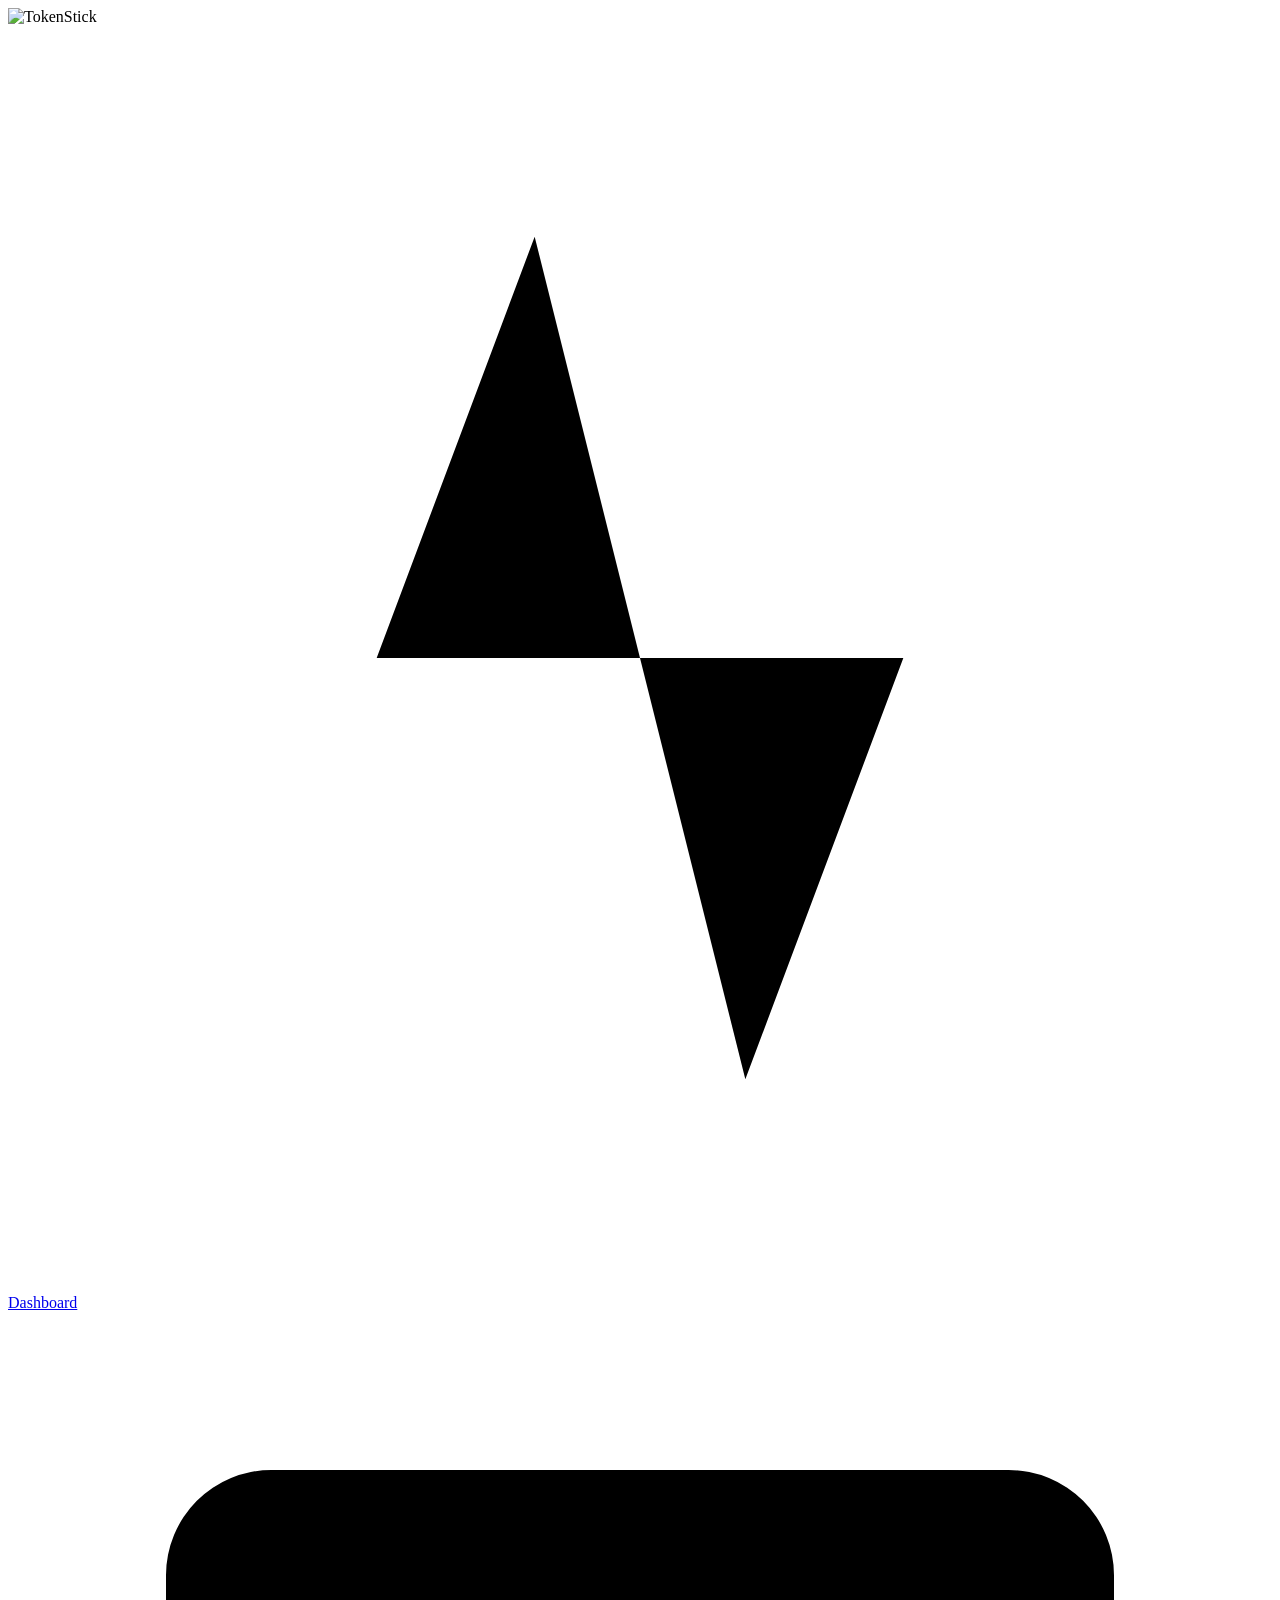
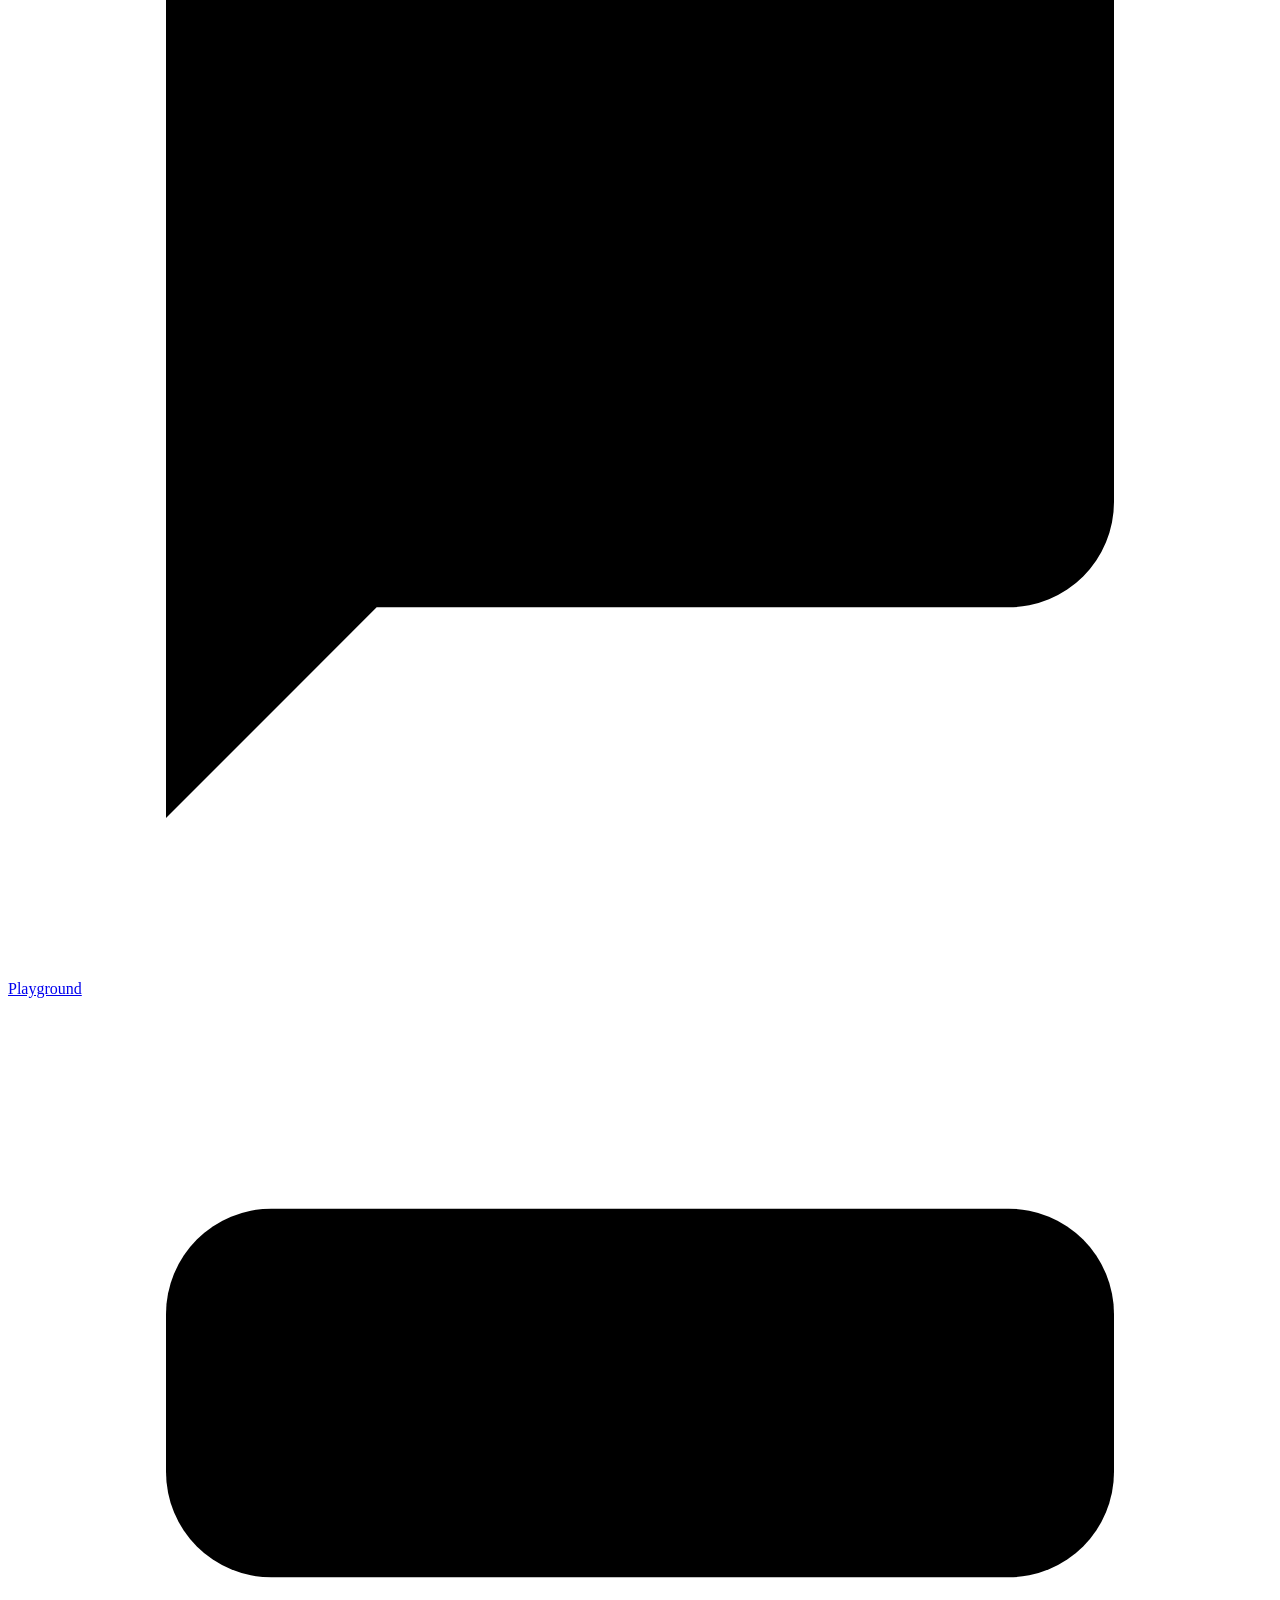
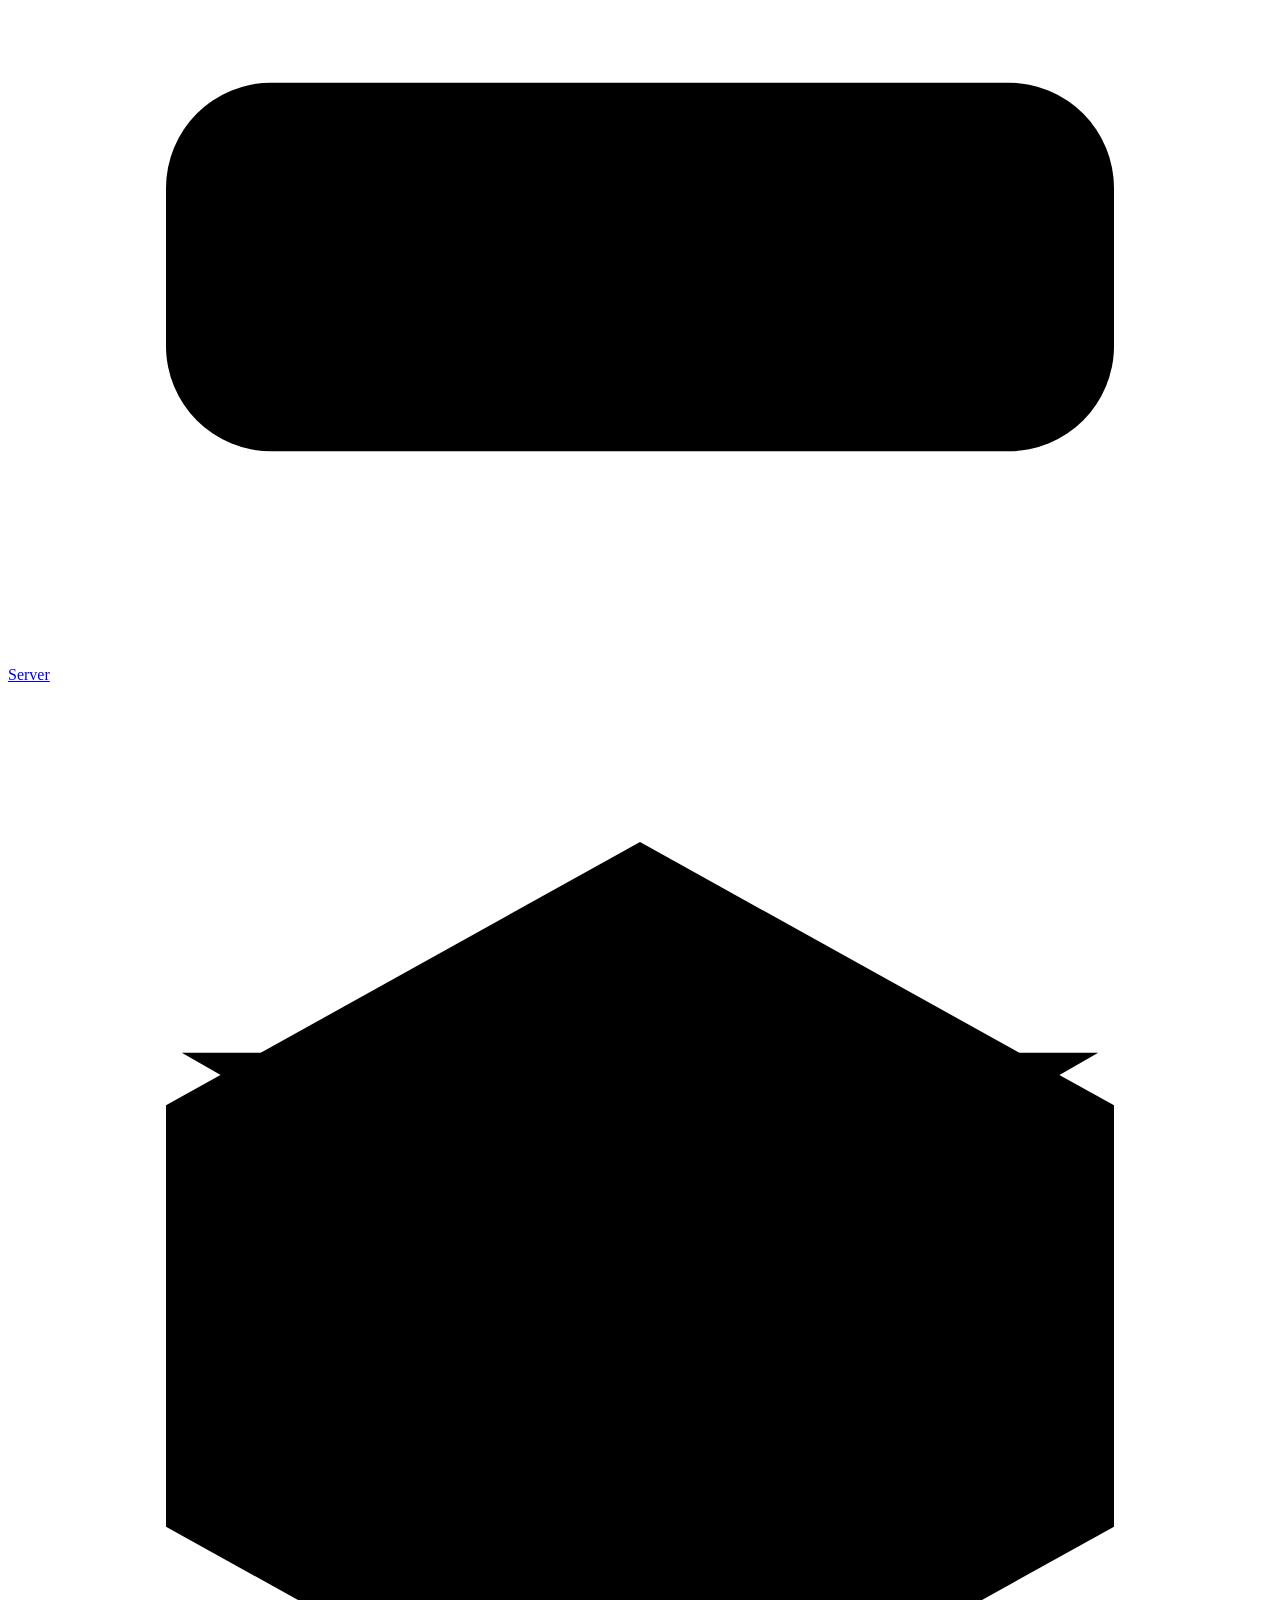
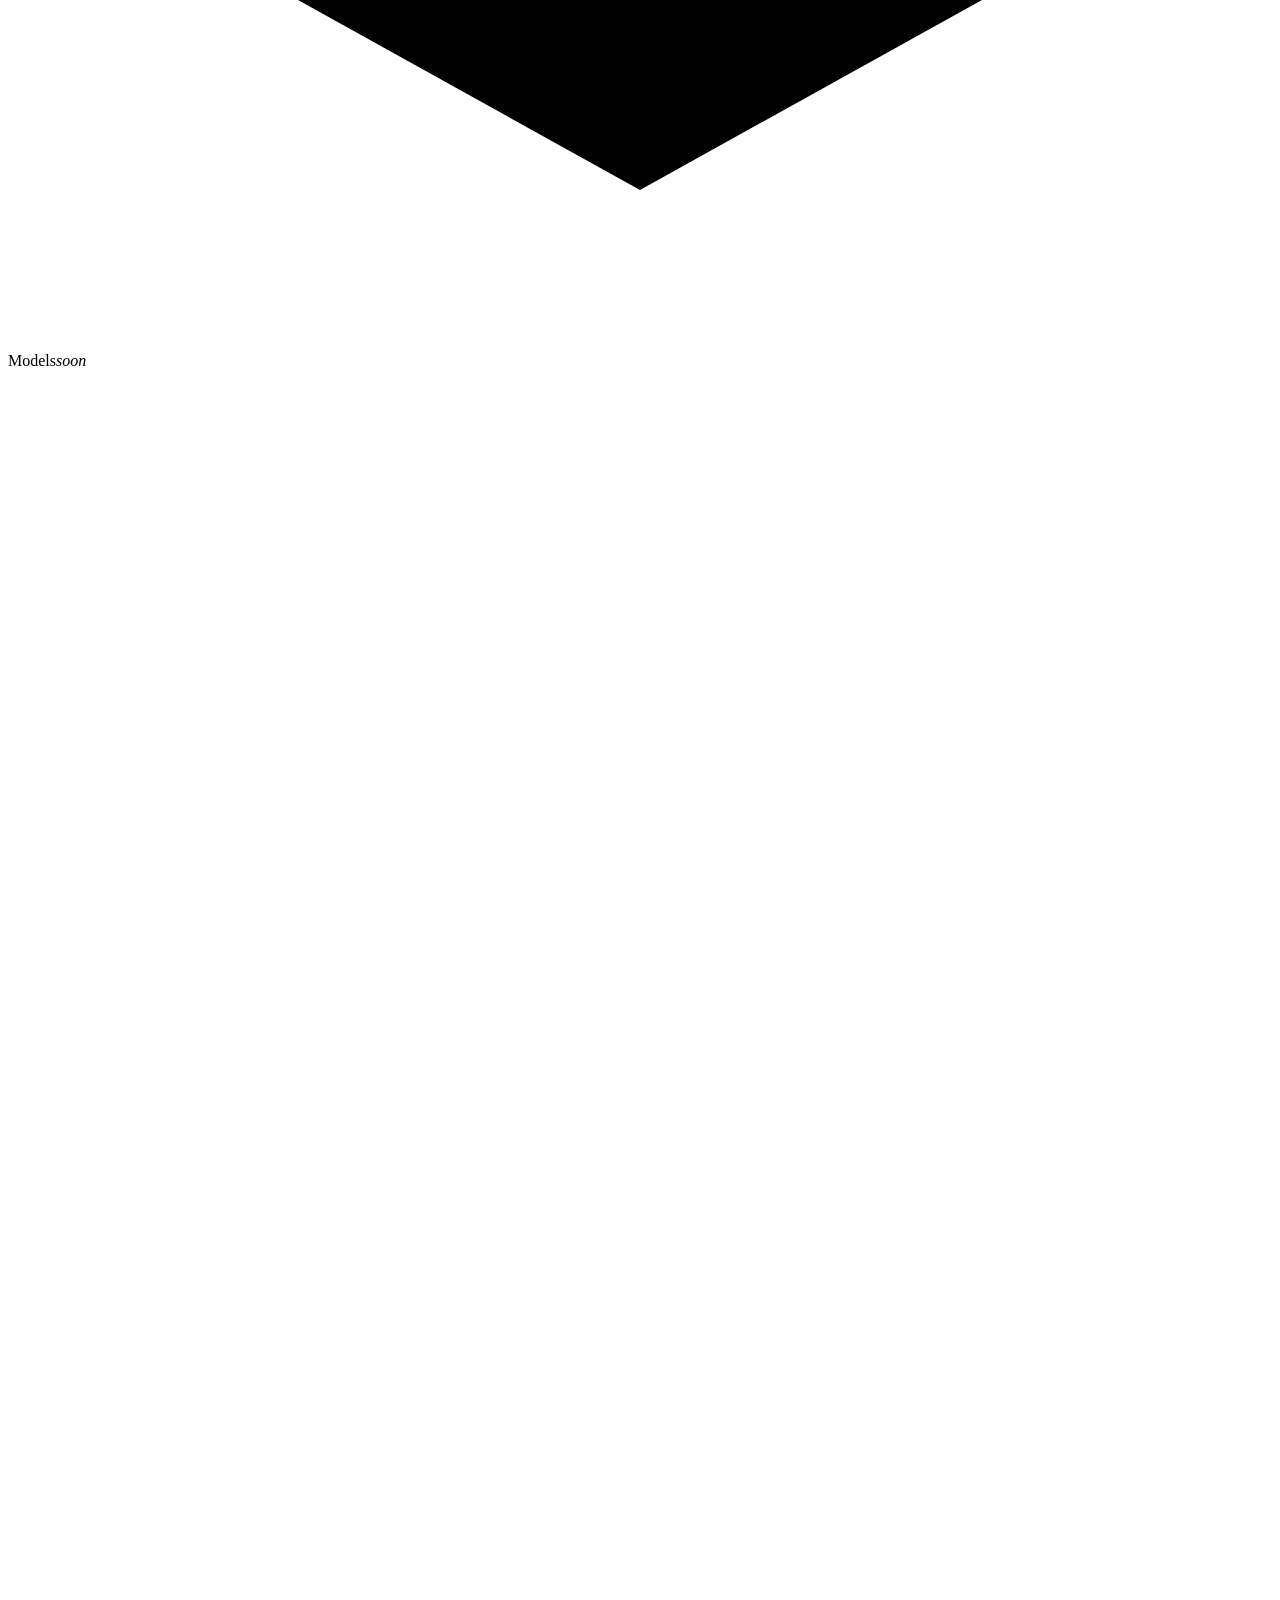
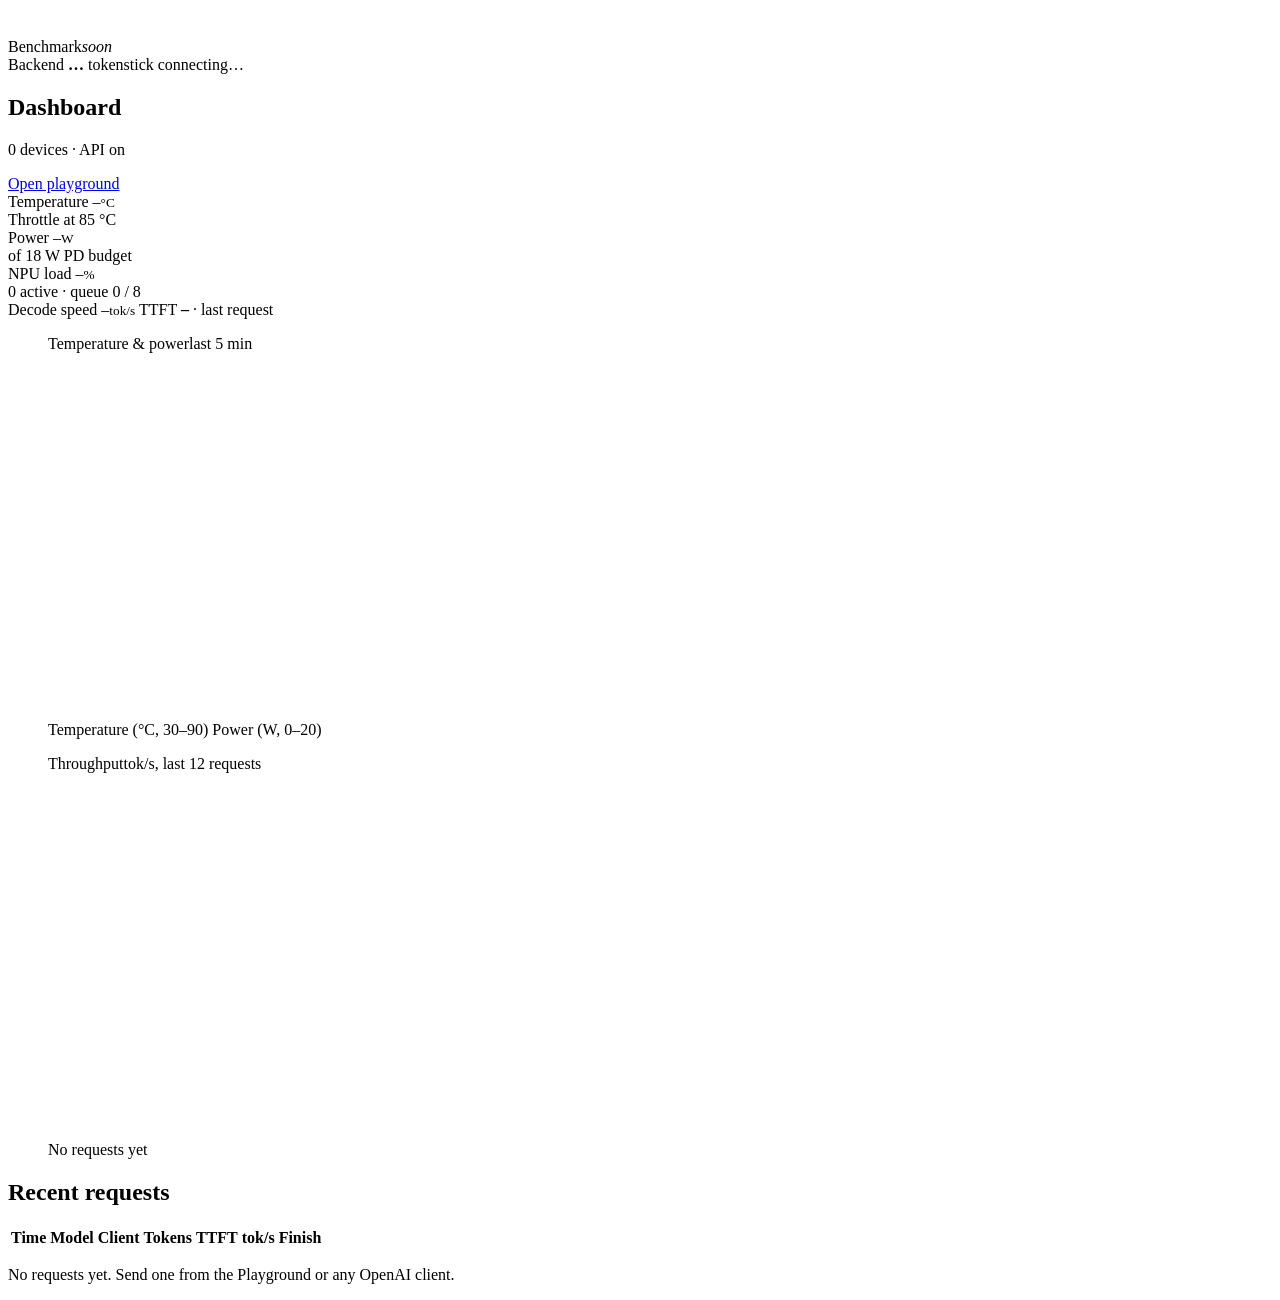
==== crates/tokenstick-server/ui/index.html @ c7ad327f "feat: adopt web UI v1 from PR #1 on top of development Takes the richer UI and management API from f" ====
<!doctype html>
<html lang="en">
<head>
<meta charset="utf-8">
<meta name="viewport" content="width=device-width, initial-scale=1">
<title>TokenStick</title>
<link rel="icon" href="/ui/logo.svg">
<link rel="stylesheet" href="/ui/app.css">
</head>
<body>
<div class="shell">
  <nav class="nav" aria-label="Main">
    <img class="logo" src="/ui/logo.svg" alt="TokenStick">
    <div class="nav-links">
      <a href="#/dashboard" data-route="dashboard">
        <svg viewBox="0 0 24 24" aria-hidden="true"><path d="M3 12h4l3-8 4 16 3-8h4"/></svg>Dashboard</a>
      <a href="#/playground" data-route="playground">
        <svg viewBox="0 0 24 24" aria-hidden="true"><path d="M21 15a2 2 0 0 1-2 2H7l-4 4V5a2 2 0 0 1 2-2h14a2 2 0 0 1 2 2z"/></svg>Playground</a>
      <a href="#/server" data-route="server">
        <svg viewBox="0 0 24 24" aria-hidden="true"><rect x="3" y="4" width="18" height="7" rx="2"/><rect x="3" y="13" width="18" height="7" rx="2"/><path d="M7 7.5h.01M7 16.5h.01"/></svg>Server</a>
      <span class="nav-soon" title="Phase 1">
        <svg viewBox="0 0 24 24" aria-hidden="true"><path d="M21 16V8l-9-5-9 5v8l9 5 9-5z"/><path d="M3.3 7 12 12l8.7-5M12 22V12"/></svg>Models<em>soon</em></span>
      <span class="nav-soon" title="Phase 1">
        <svg viewBox="0 0 24 24" aria-hidden="true"><path d="M12 20V10M18 20V4M6 20v-4"/></svg>Benchmark<em>soon</em></span>
    </div>
    <div class="nav-foot">
      <span>Backend <strong id="nav-backend" class="mono">…</strong></span>
      <span id="nav-version">tokenstick</span>
      <span id="nav-conn" class="conn">connecting…</span>
    </div>
  </nav>

  <main class="main">
    <!-- Dashboard -->
    <section id="view-dashboard" class="view" aria-labelledby="h-dashboard">
      <header class="page-head">
        <div>
          <h1 id="h-dashboard">Dashboard</h1>
          <p class="sub"><span id="dev-count">0 devices</span> · API on <span class="mono hi" id="api-addr"></span></p>
        </div>
        <div class="actions">
          <a class="btn primary" href="#/playground">Open playground</a>
        </div>
      </header>

      <div id="devices"></div>

      <section class="tiles" aria-label="Live readings">
        <div class="card tile">
          <span class="label">Temperature</span>
          <span class="big mono"><span id="t-temp">–</span><small>°C</small></span>
          <div class="bar"><div id="t-temp-bar" style="background:var(--accent)"></div></div>
          <span class="hint">Throttle at <span id="t-throttle">85</span> °C</span>
        </div>
        <div class="card tile">
          <span class="label">Power</span>
          <span class="big mono"><span id="t-power">–</span><small>W</small></span>
          <div class="bar"><div id="t-power-bar" style="background:var(--blue)"></div></div>
          <span class="hint">of <span id="t-power-budget">18</span> W PD budget</span>
        </div>
        <div class="card tile">
          <span class="label">NPU load</span>
          <span class="big mono"><span id="t-npu">–</span><small>%</small></span>
          <div class="bar"><div id="t-npu-bar" style="background:var(--text)"></div></div>
          <span class="hint"><span id="t-active">0</span> active · queue <span class="mono" id="t-queue">0 / 8</span></span>
        </div>
        <div class="card tile">
          <span class="label">Decode speed</span>
          <span class="big mono accent"><span id="t-tps">–</span><small>tok/s</small></span>
          <span class="hint">TTFT <strong class="mono" id="t-ttft">–</strong> · last request</span>
        </div>
      </section>

      <section class="charts" aria-label="History">
        <figure class="card chart">
          <figcaption>Temperature &amp; power<span>last 5 min</span></figcaption>
          <svg id="chart-thermal" viewBox="0 0 520 160" preserveAspectRatio="none" role="img" aria-label="Temperature and power over the last five minutes">
            <path class="grid" d="M0 40H520M0 80H520M0 120H520"/>
            <polyline id="line-temp" class="line-temp" points=""/>
            <polyline id="line-power" class="line-power" points=""/>
          </svg>
          <div class="legend">
            <span><i class="sw-temp"></i>Temperature (°C, 30–90)</span>
            <span><i class="sw-power"></i>Power (W, 0–20)</span>
          </div>
        </figure>
        <figure class="card chart">
          <figcaption>Throughput<span>tok/s, last 12 requests</span></figcaption>
          <svg id="chart-tps" viewBox="0 0 520 160" preserveAspectRatio="none" role="img" aria-label="Decode throughput of recent requests">
            <path class="grid" d="M0 40H520M0 80H520M0 120H520"/>
            <g id="tps-bars"></g>
          </svg>
          <div class="legend"><span id="tps-scale">No requests yet</span></div>
        </figure>
      </section>

      <section class="card" aria-labelledby="h-recent">
        <h2 id="h-recent" class="card-title">Recent requests</h2>
        <div class="scroll-x">
          <table class="table">
            <thead><tr><th>Time</th><th>Model</th><th>Client</th><th class="r">Tokens</th><th class="r">TTFT</th><th class="r">tok/s</th><th>Finish</th></tr></thead>
            <tbody id="recent" class="mono"></tbody>
          </table>
        </div>
        <p id="recent-empty" class="empty">No requests yet. Send one from the Playground or any OpenAI client.</p>
      </section>
    </section>

    <!-- Playground -->
    <section id="view-playground" class="view play" aria-labelledby="h-play" hidden>
      <div class="play-chat">
        <header class="page-head">
          <h1 id="h-play">Playground</h1>
          <button type="button" class="btn" id="new-chat">New chat</button>
        </header>
        <div id="messages" class="messages" aria-live="polite">
          <p class="empty" id="messages-empty">Pick a model and say hello. Replies stream from the stick.</p>
        </div>
        <form id="composer" class="composer">
          <label for="msg" class="sr-only">Message</label>
          <textarea id="msg" rows="2" placeholder="Message the model"></textarea>
          <div class="composer-row">
            <button type="button" class="icon-btn" disabled aria-label="Attach image (VLM models, coming with backend support)" title="VLM support comes with the pcie-vendor backend">
              <svg viewBox="0 0 24 24" aria-hidden="true"><rect x="3" y="3" width="18" height="18" rx="2"/><circle cx="8.5" cy="8.5" r="1.5"/><path d="m21 15-5-5L5 21"/></svg></button>
            <button type="button" class="icon-btn" disabled aria-label="Record voice (Whisper, coming with backend support)" title="Whisper support comes with the pcie-vendor backend">
              <svg viewBox="0 0 24 24" aria-hidden="true"><rect x="9" y="2" width="6" height="12" rx="3"/><path d="M5 10a7 7 0 0 0 14 0M12 17v5"/></svg></button>
            <span class="hint">Enter to send · Shift+Enter for new line</span>
            <button type="button" class="btn" id="stop" hidden>Stop</button>
            <button type="submit" class="btn primary" id="send">Send</button>
          </div>
        </form>
      </div>
      <aside class="play-side" aria-labelledby="h-settings">
        <h2 id="h-settings">Settings</h2>
        <div class="field">
          <label for="model">Model</label>
          <select id="model" class="mono"></select>
        </div>
        <div class="field">
          <label for="system">System prompt</label>
          <textarea id="system" rows="3" placeholder="You are a helpful assistant."></textarea>
        </div>
        <div class="field">
          <div class="field-row"><label for="temperature">Temperature</label><output id="temperature-out" class="mono" for="temperature">0.70</output></div>
          <input id="temperature" type="range" min="0" max="2" step="0.05" value="0.7">
        </div>
        <div class="field">
          <div class="field-row"><label for="top_p">Top P</label><output id="top_p-out" class="mono" for="top_p">0.90</output></div>
          <input id="top_p" type="range" min="0" max="1" step="0.05" value="0.9">
        </div>
        <div class="field">
          <label for="max_tokens">Max tokens</label>
          <input id="max_tokens" type="number" min="1" max="8192" value="256" class="mono">
        </div>
        <div class="mini">
          <div><span>Temp</span><strong class="mono" id="m-temp">–</strong></div>
          <div><span>Power</span><strong class="mono" id="m-power">–</strong></div>
          <div><span>NPU</span><strong class="mono" id="m-npu">–</strong></div>
          <div><span>Speed</span><strong class="mono accent" id="m-tps">–</strong></div>
        </div>
      </aside>
    </section>

    <!-- Server -->
    <section id="view-server" class="view" aria-labelledby="h-server" hidden>
      <header class="page-head">
        <div>
          <h1 id="h-server">Server</h1>
          <p class="sub">Point any OpenAI client at the stick.</p>
        </div>
      </header>
      <section class="endpoints">
        <div class="card pad">
          <div class="ep-head">
            <div>
              <h2>OpenAI-compatible API</h2>
              <p class="sub">/v1/models, /v1/chat/completions (streaming)</p>
            </div>
            <span class="pill ok">Running</span>
          </div>
          <div class="url-box">
            <span class="mono" id="openai-url"></span>
            <button type="button" class="btn small" data-copy="openai-url">Copy</button>
          </div>
          <p class="hint">Works with Open WebUI, LangChain, the openai SDKs and anything that speaks the OpenAI API.</p>
        </div>
        <div class="card pad">
          <div class="ep-head">
            <div>
              <h2>Ollama-compatible API</h2>
              <p class="sub">/api/chat, /api/generate, /api/tags</p>
            </div>
            <span class="pill">Phase 2</span>
          </div>
          <div class="url-box dashed"><span class="mono muted">Not available yet</span></div>
          <p class="hint">Drop-in for tools that only know Ollama.</p>
        </div>
      </section>
      <section class="card pad">
        <h2>Listen address</h2>
        <p class="sub">Set with <code class="mono">tokenstick serve --addr</code> or <code class="mono">TOKENSTICK_ADDR</code>. Use <code class="mono">0.0.0.0:8080</code> to reach the stick from other machines.</p>
      </section>
      <section class="card">
        <div class="tabs" role="tablist" aria-label="Snippet language">
          <button type="button" role="tab" aria-selected="true" data-snippet="curl">curl</button>
          <button type="button" role="tab" aria-selected="false" data-snippet="python">Python</button>
          <button type="button" role="tab" aria-selected="false" data-snippet="js">JavaScript</button>
          <button type="button" class="btn small push" data-copy="snippet">Copy</button>
        </div>
        <pre id="snippet" class="mono code"></pre>
      </section>
    </section>
  </main>
</div>
<script src="/ui/app.js"></script>
</body>
</html>
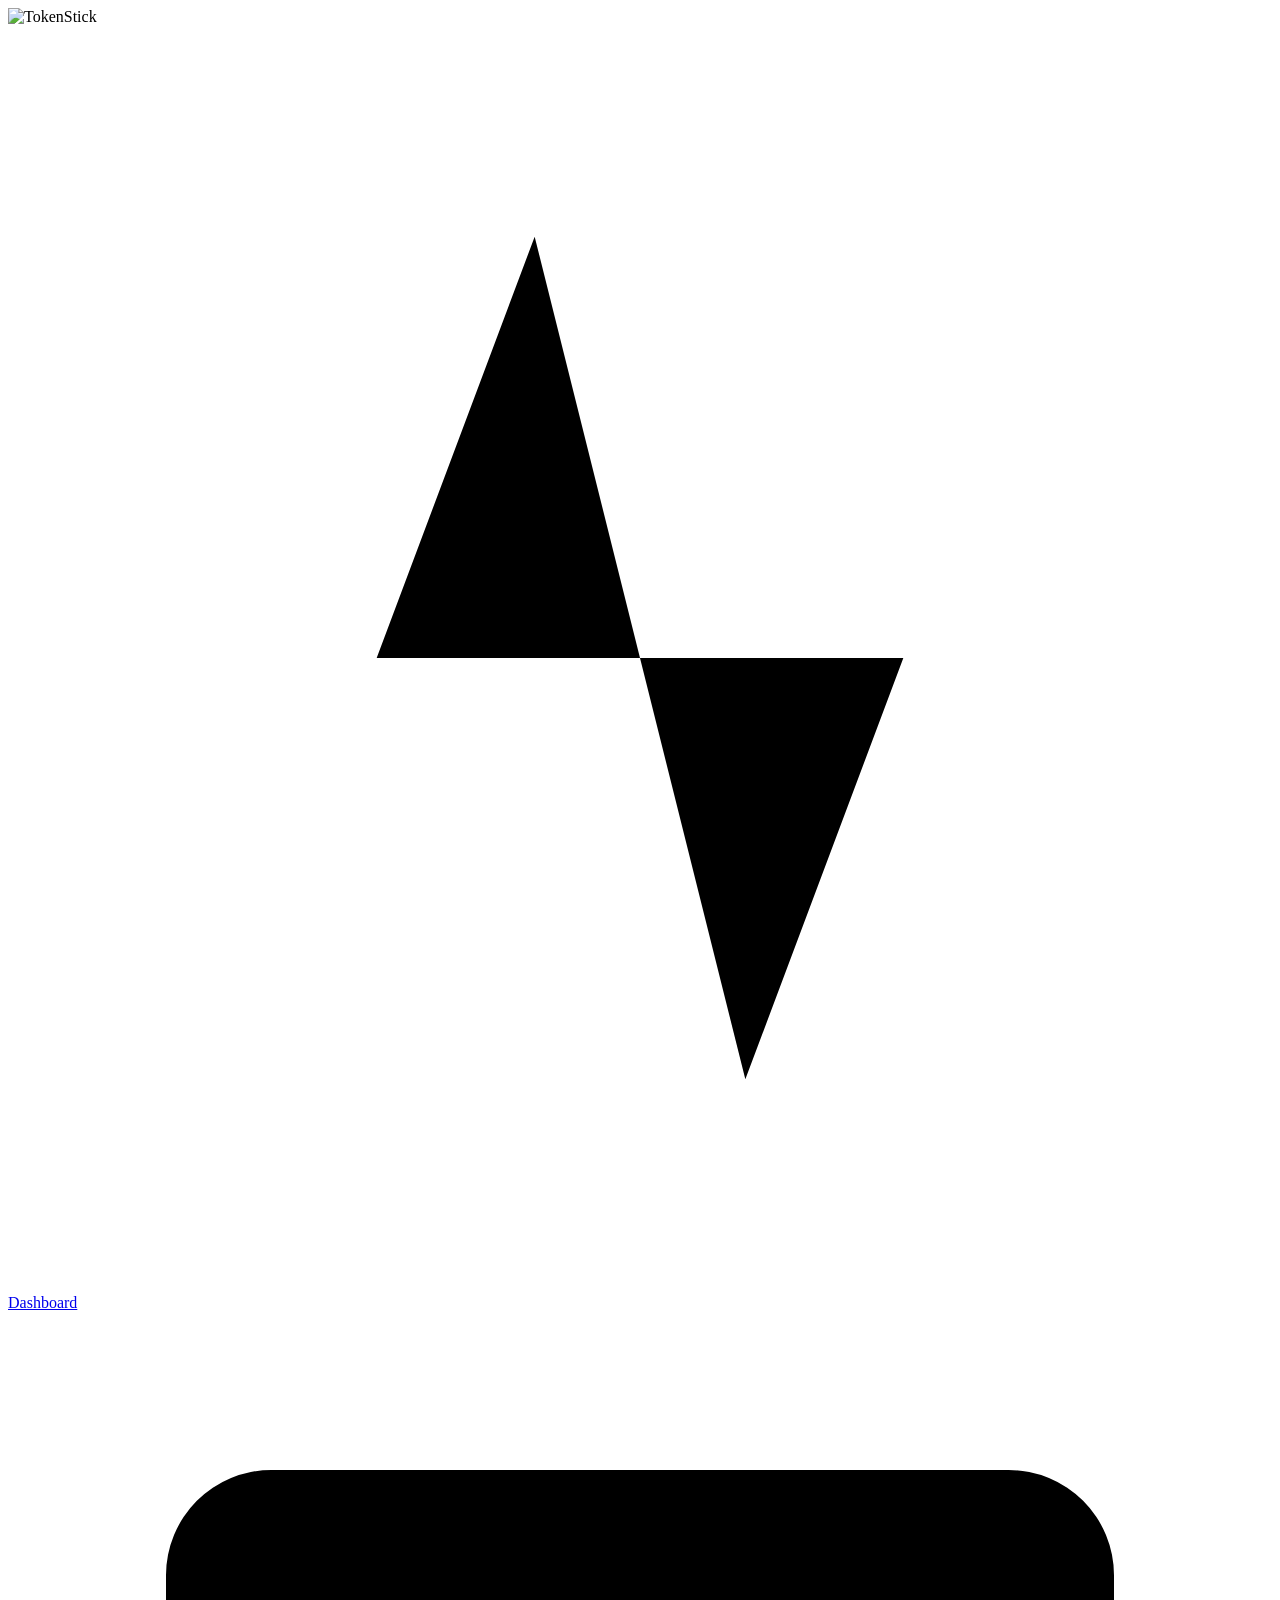
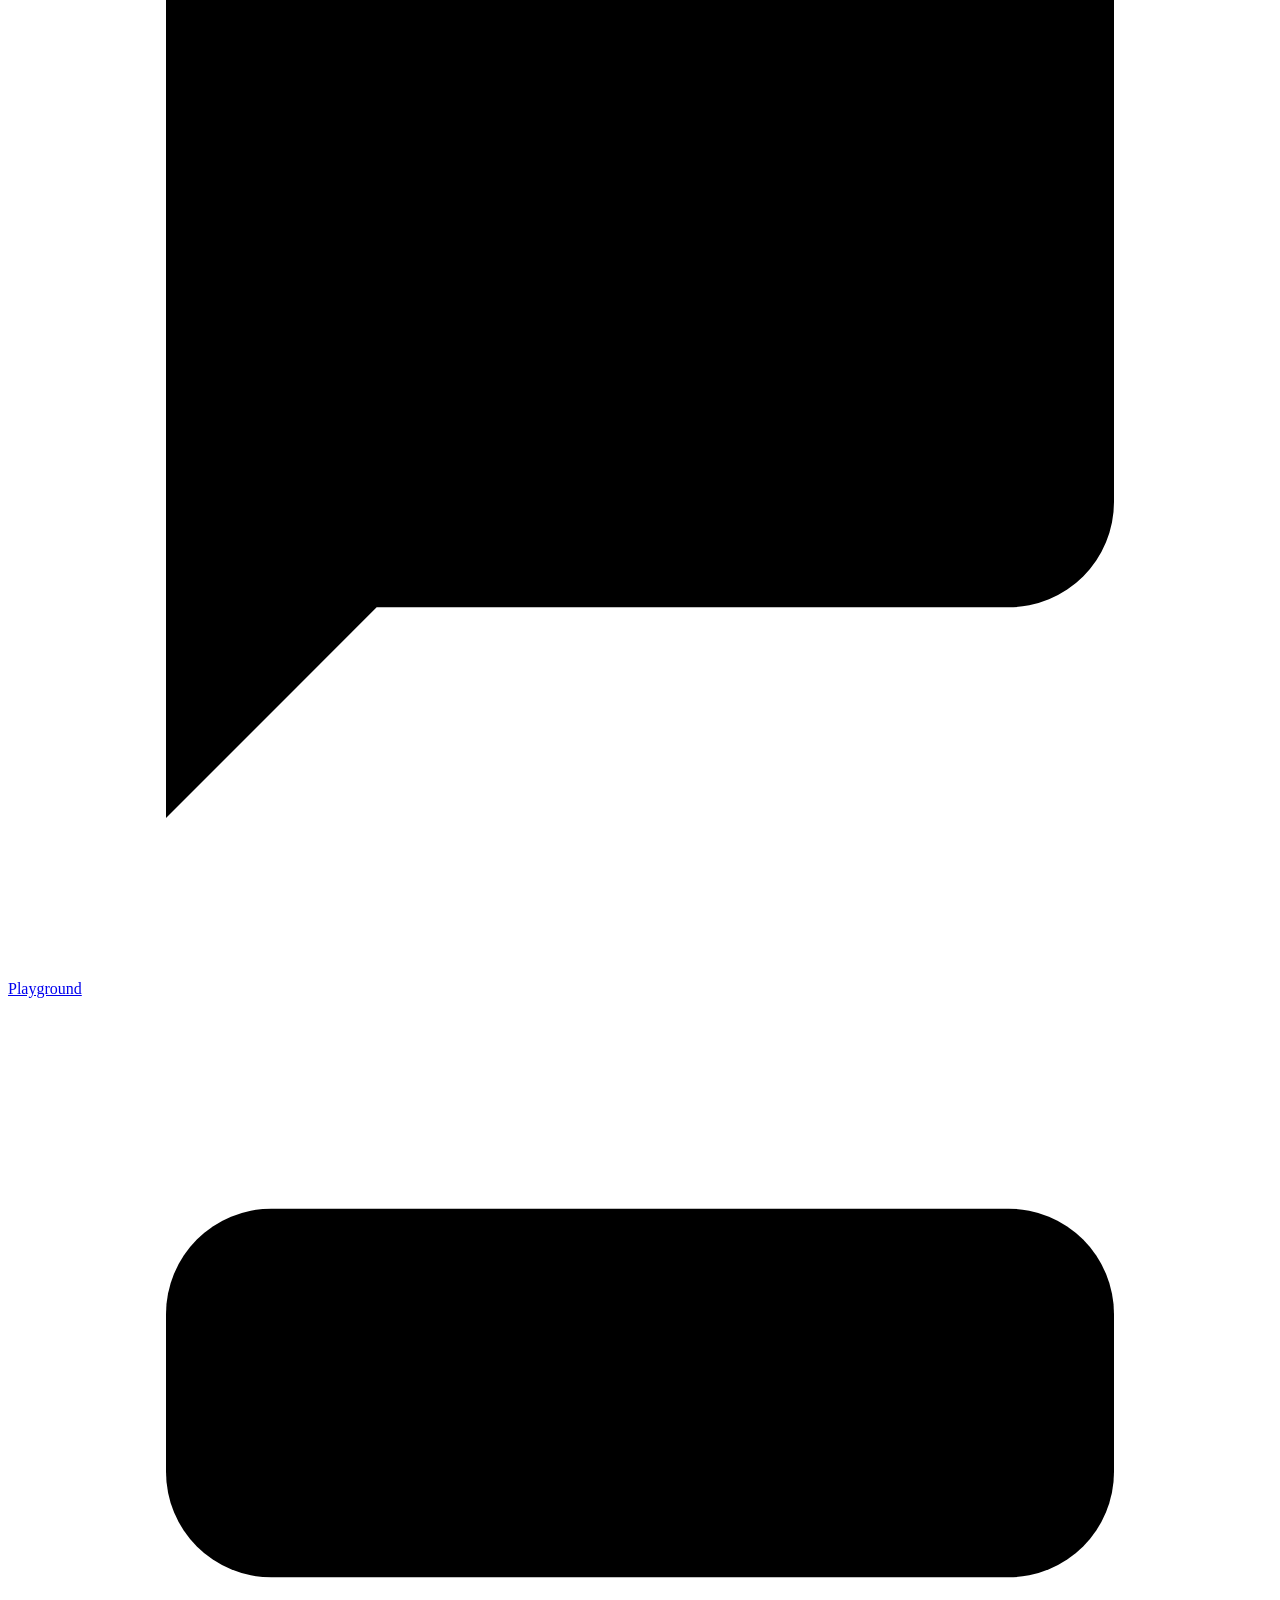
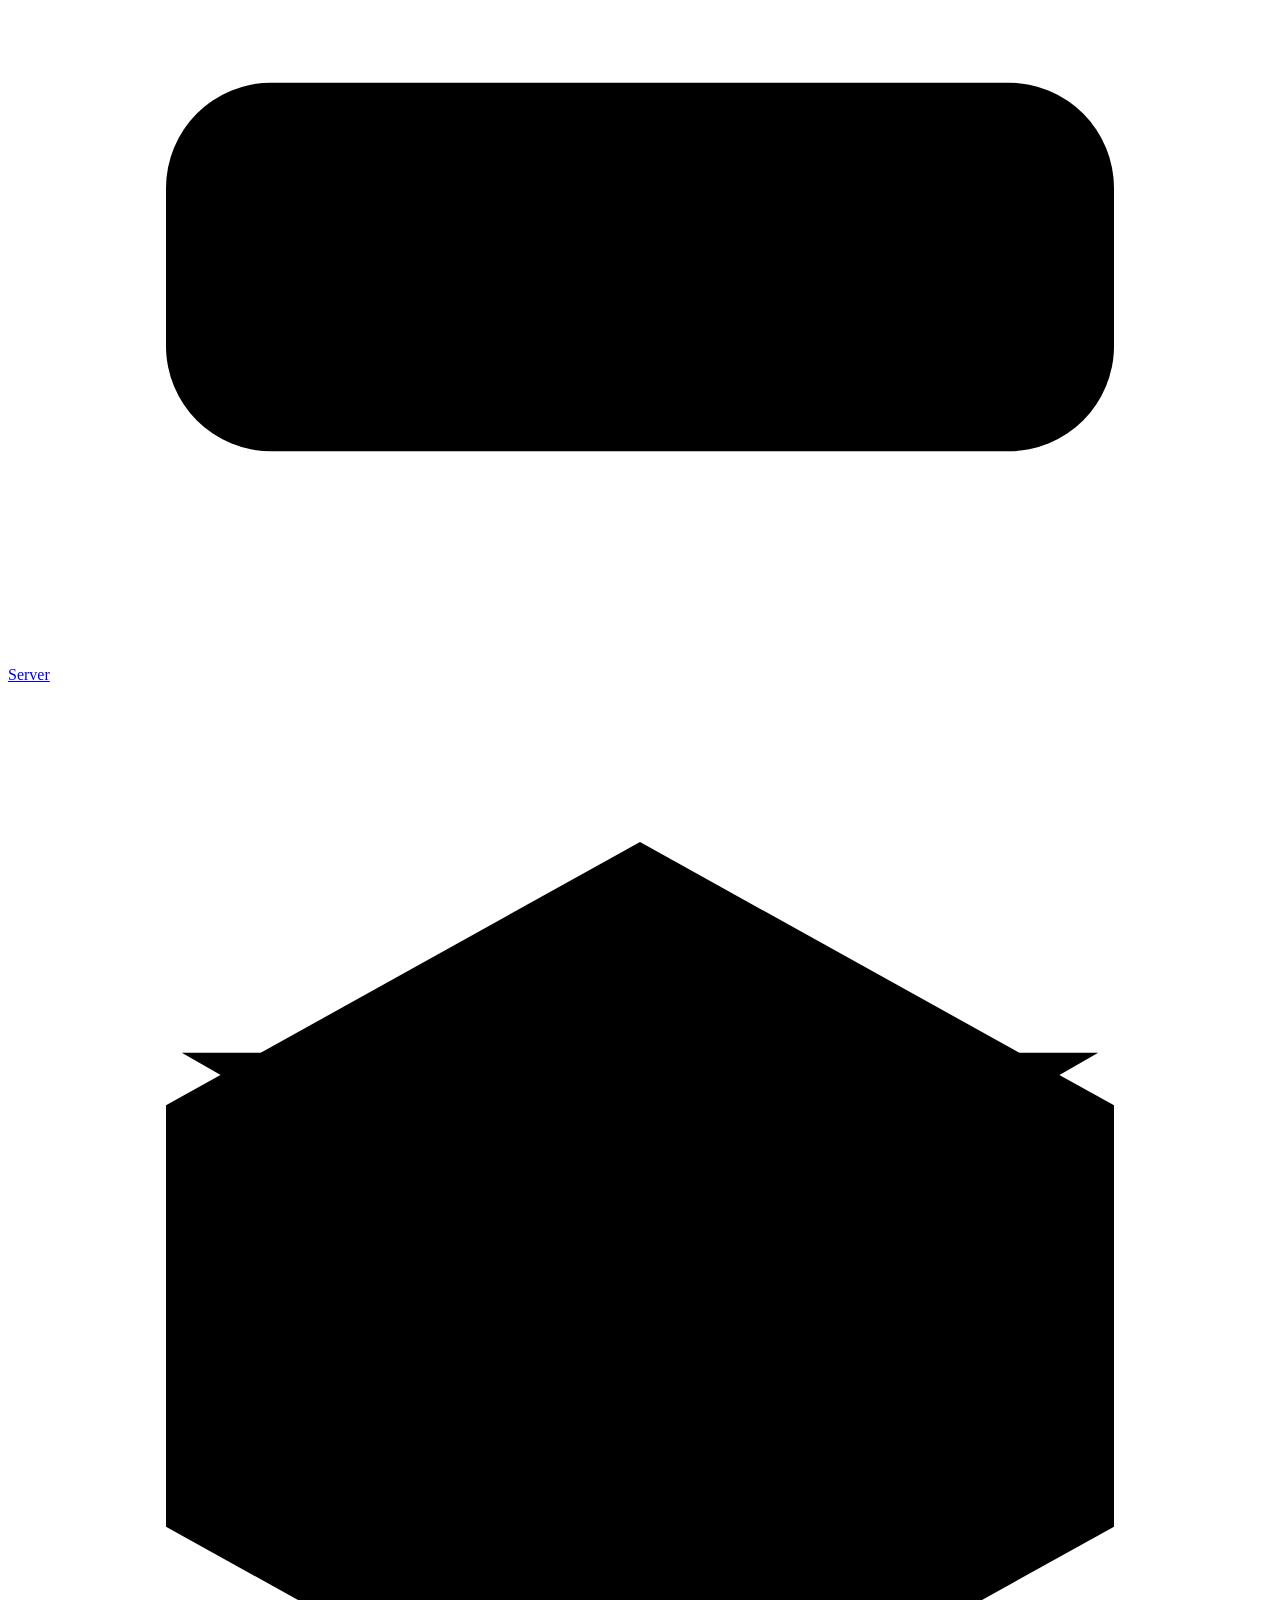
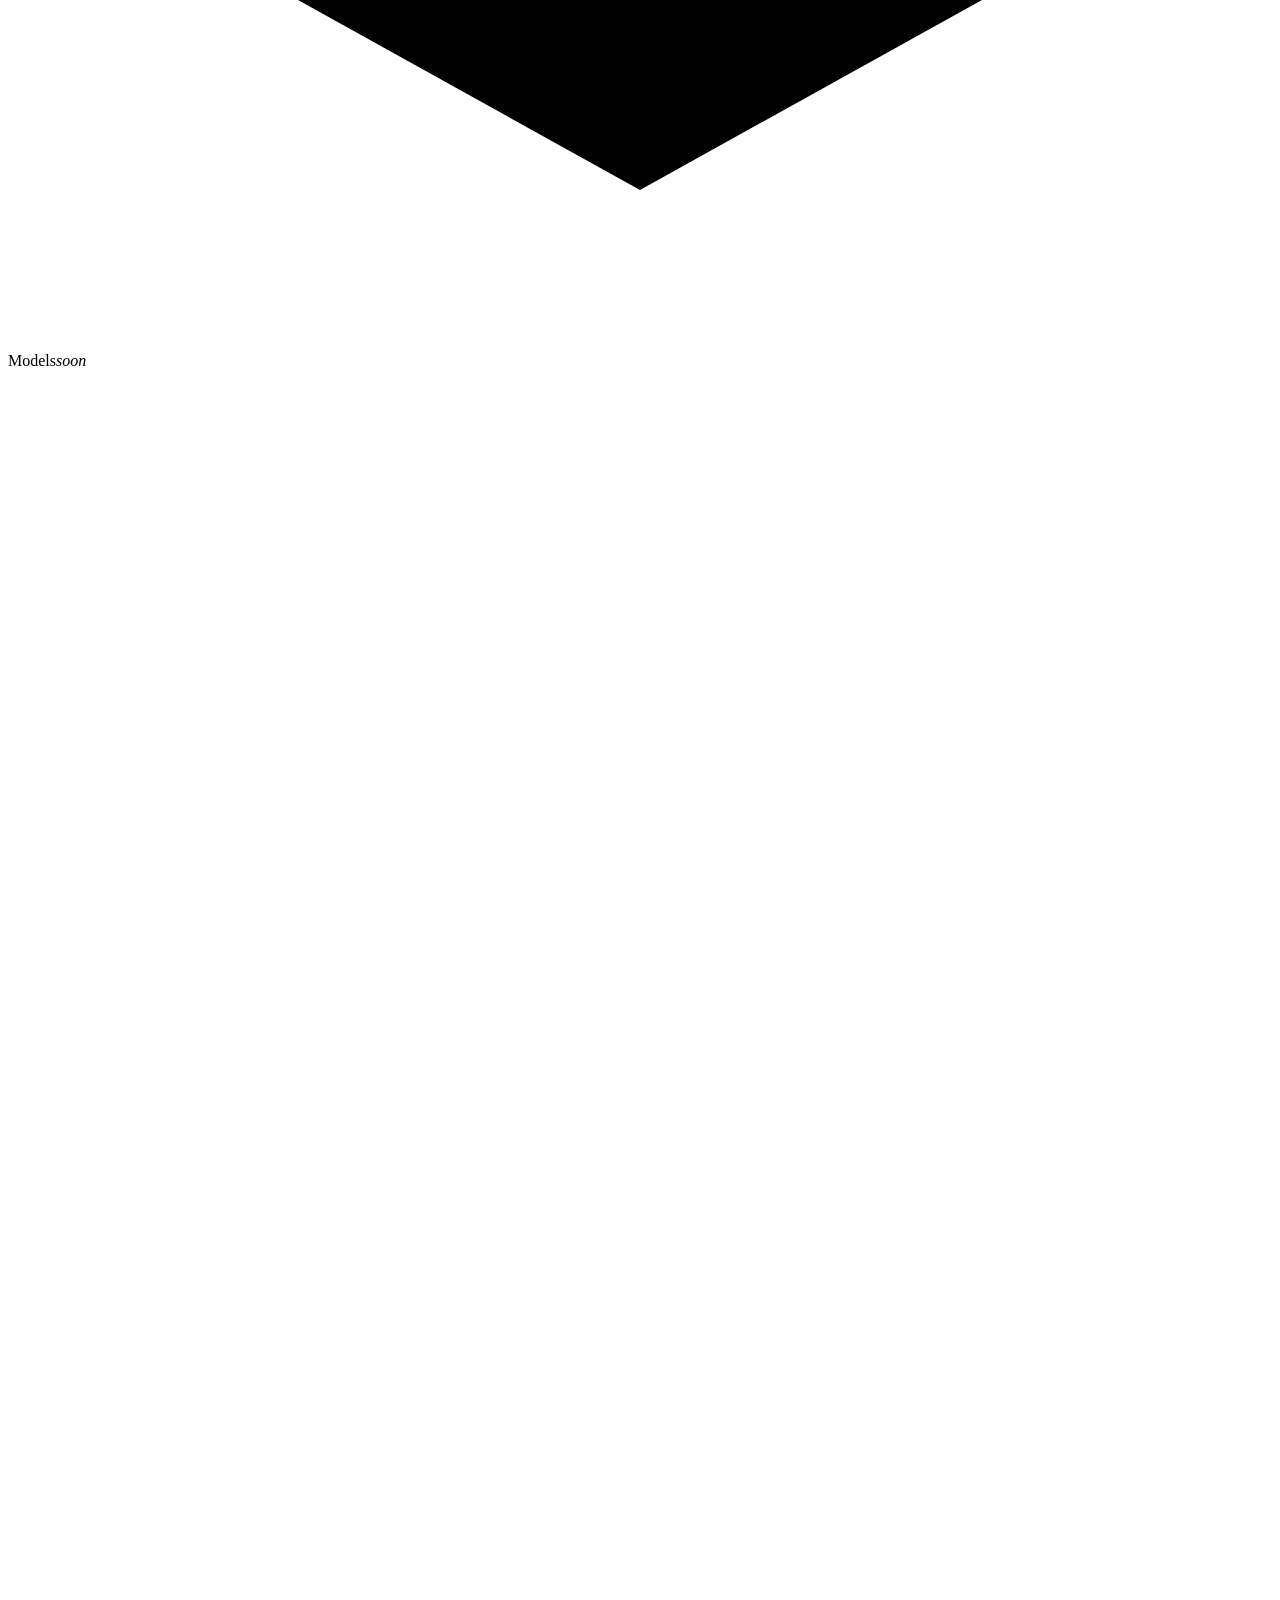
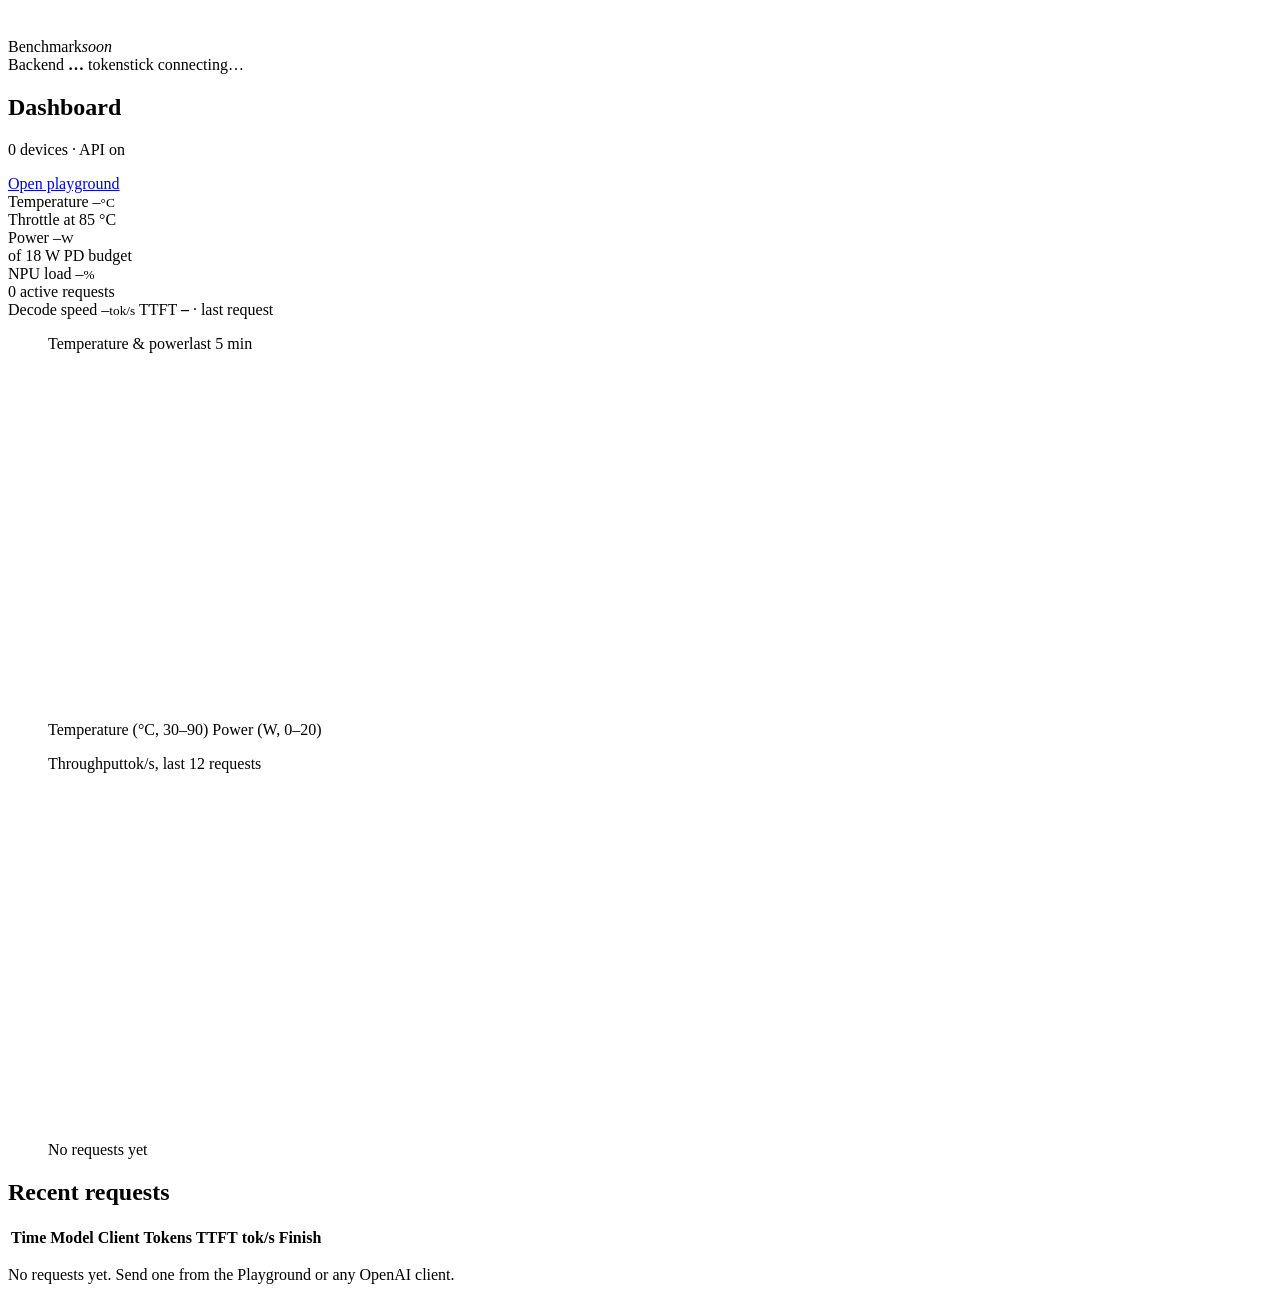
==== commit a5e6cbc1: "Add management API and embedded web UI v0 - Management API: /api/v1/info, /devices, /stats and /even" ====
--- a/crates/tokenstick-server/ui/index.html
+++ b/crates/tokenstick-server/ui/index.html
@@ -62,7 +62,7 @@
           <span class="label">NPU load</span>
           <span class="big mono"><span id="t-npu">–</span><small>%</small></span>
           <div class="bar"><div id="t-npu-bar" style="background:var(--text)"></div></div>
-          <span class="hint"><span id="t-active">0</span> active · queue <span class="mono" id="t-queue">0 / 8</span></span>
+          <span class="hint"><span id="t-active">0</span> active requests</span>
         </div>
         <div class="card tile">
           <span class="label">Decode speed</span>
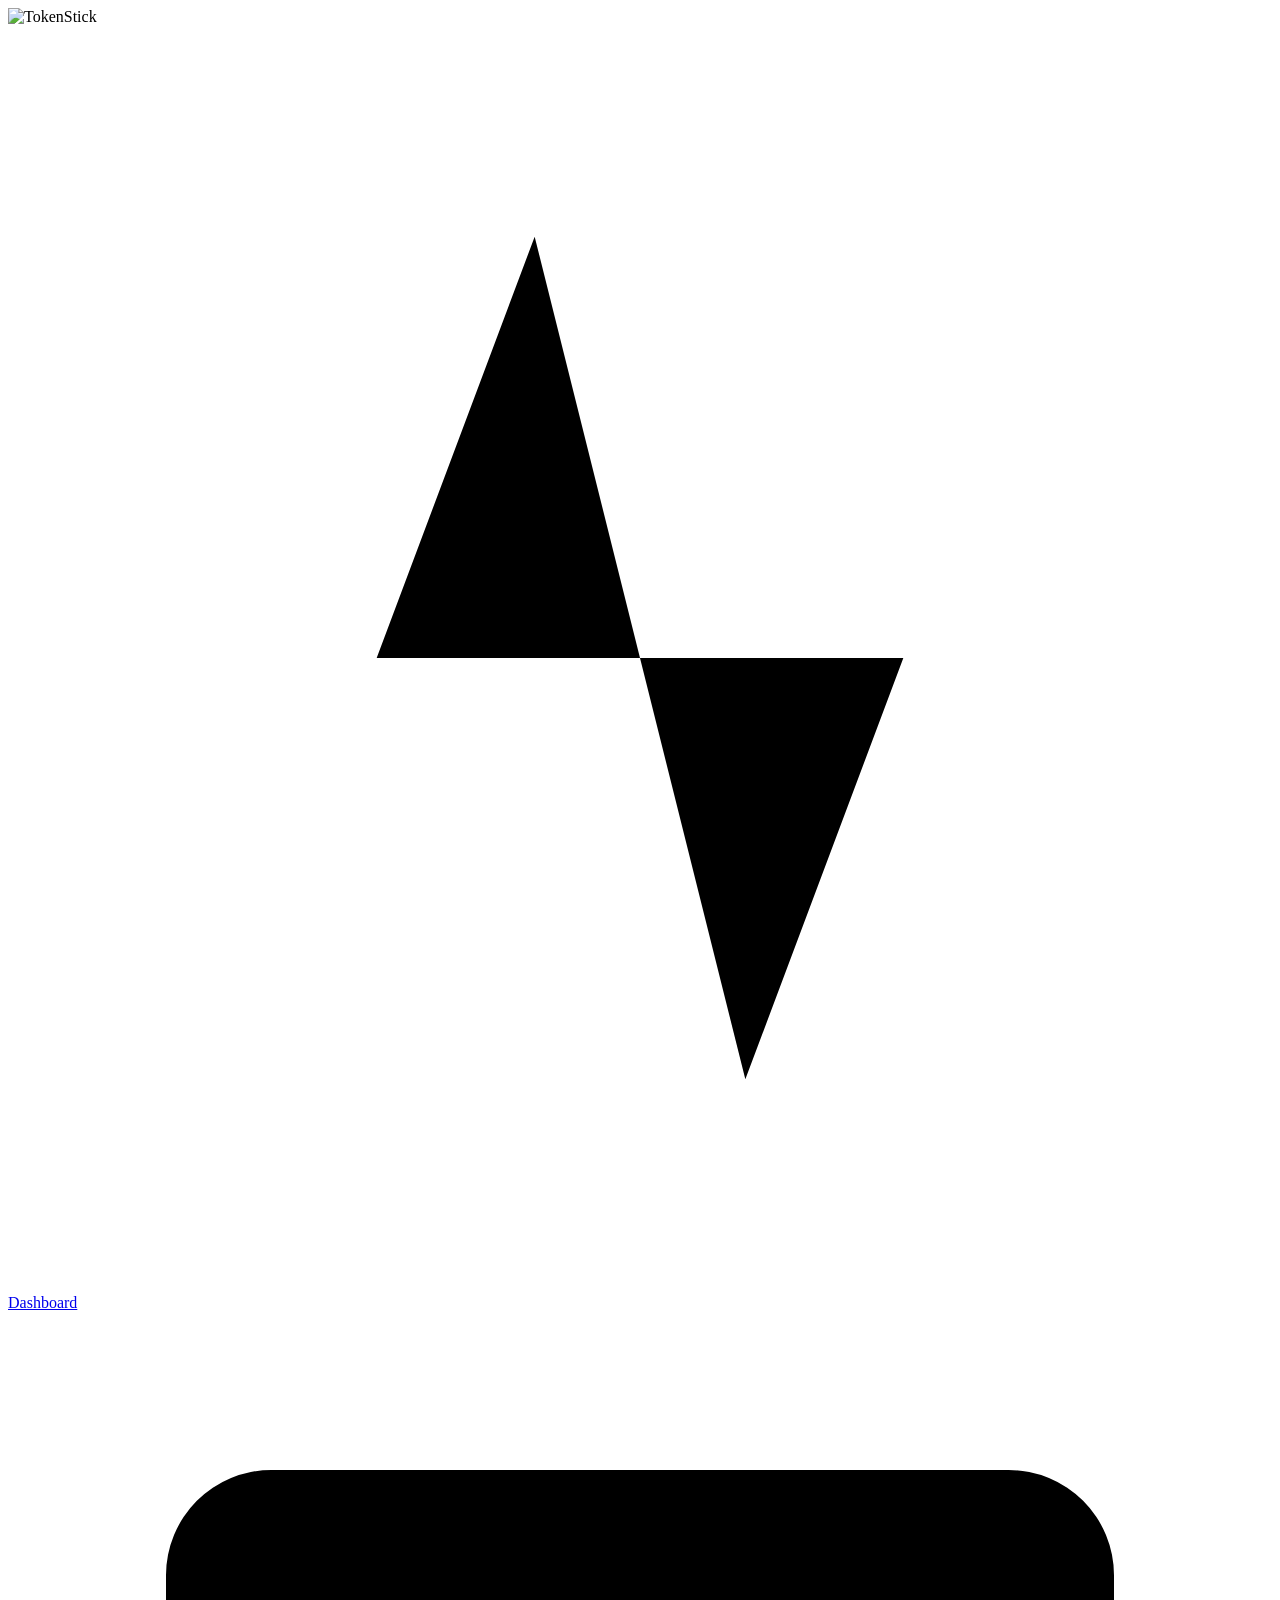
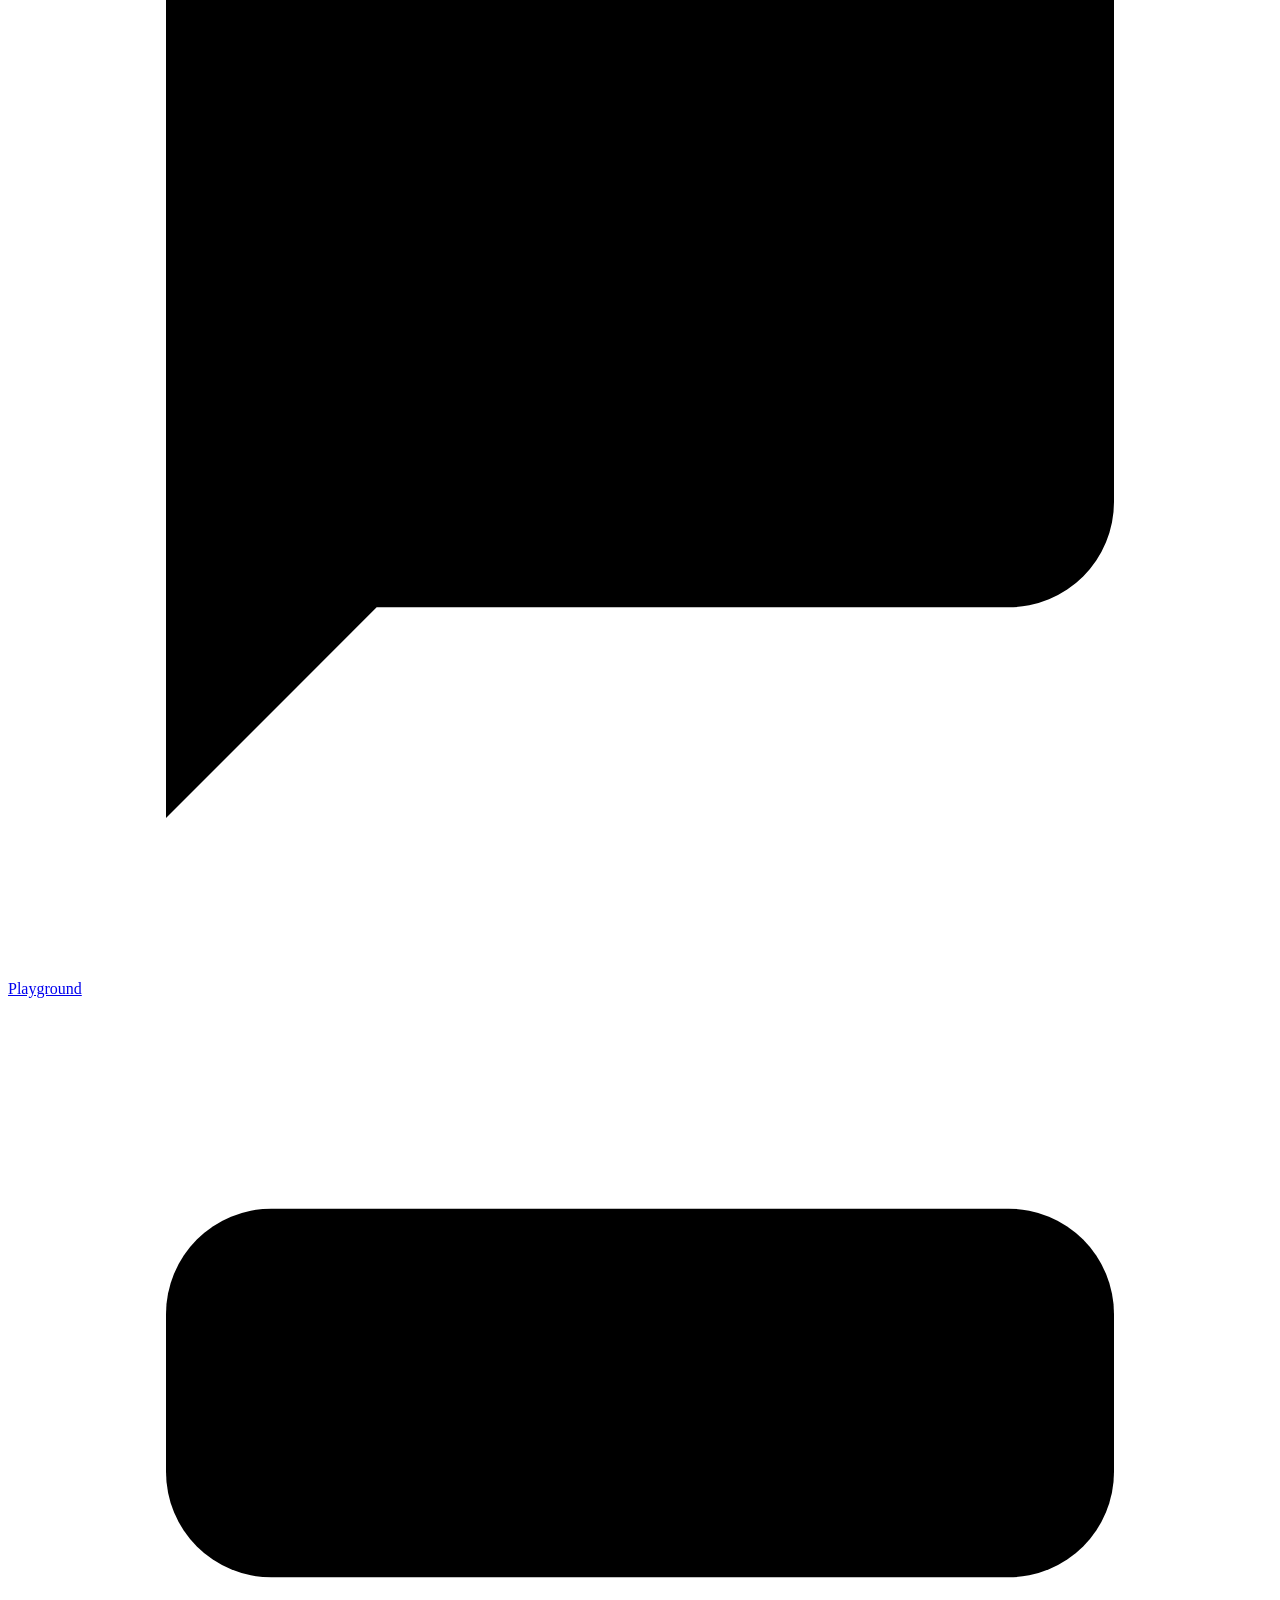
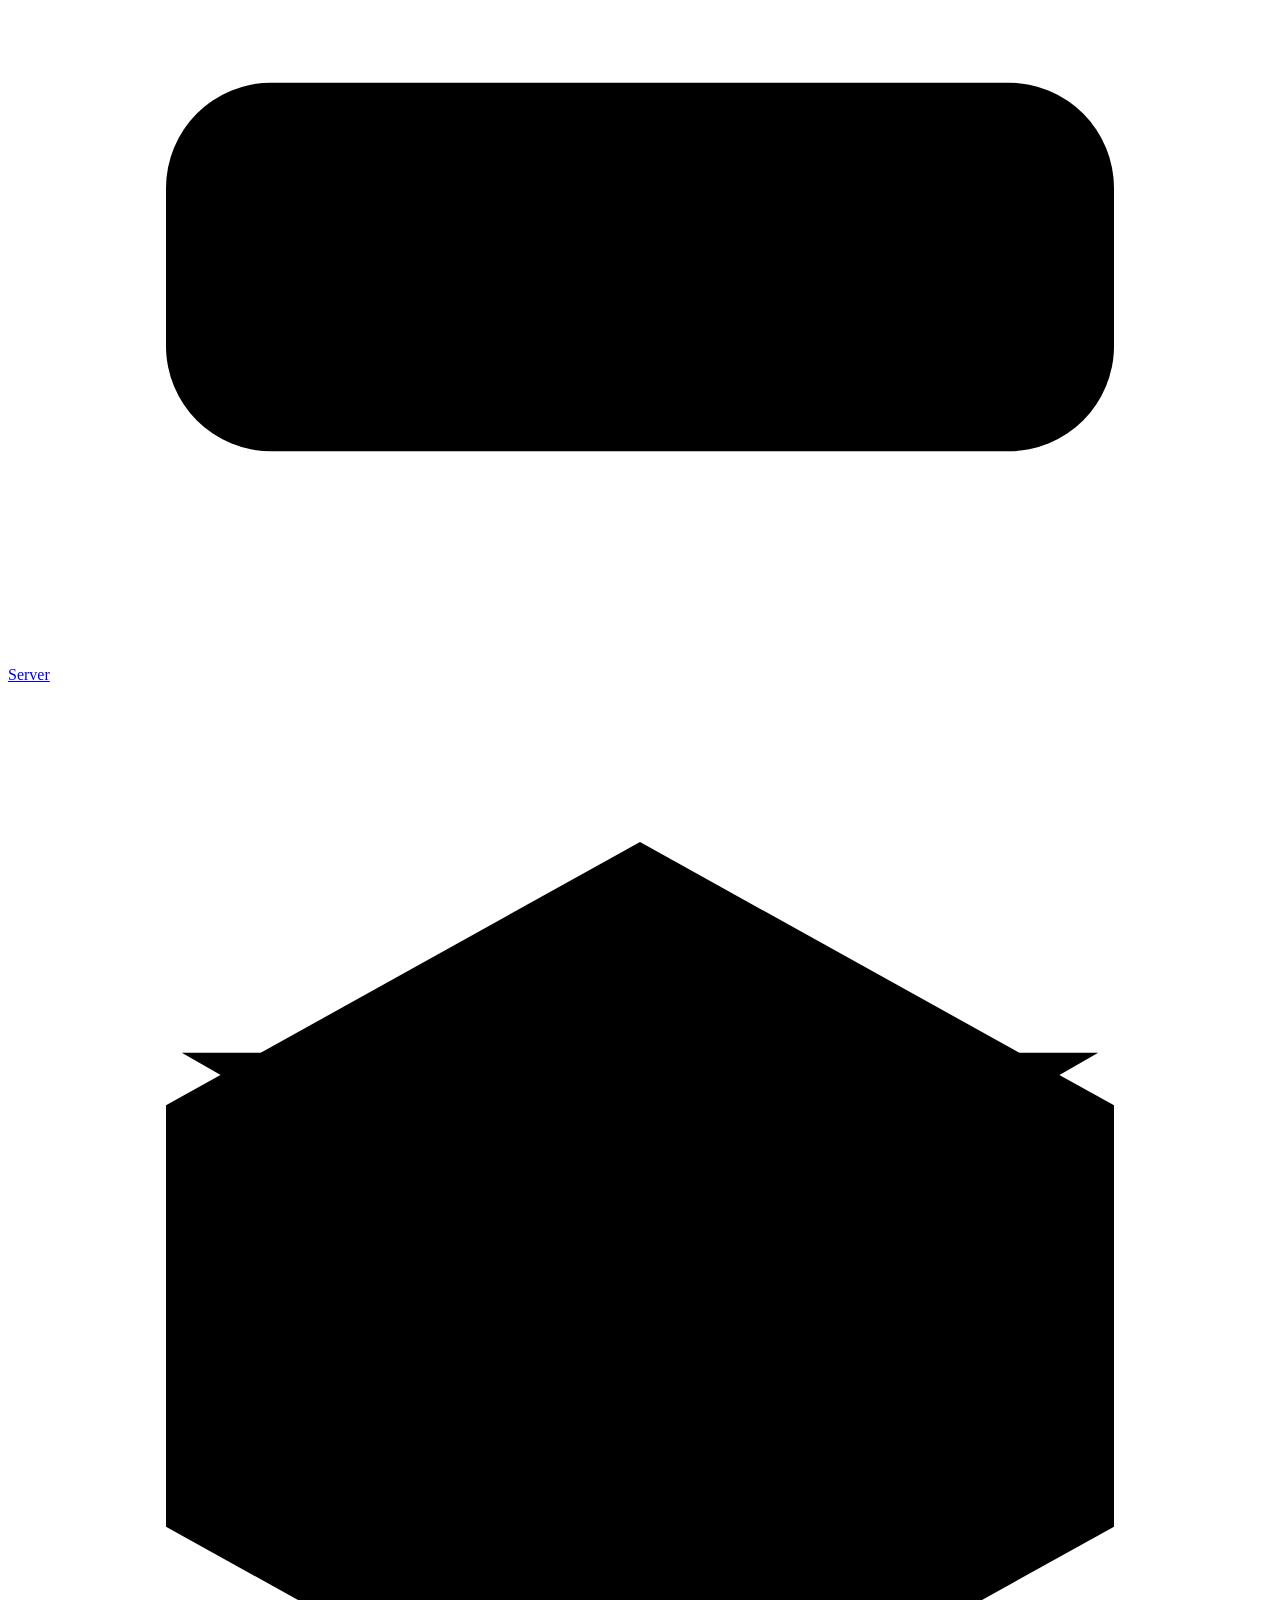
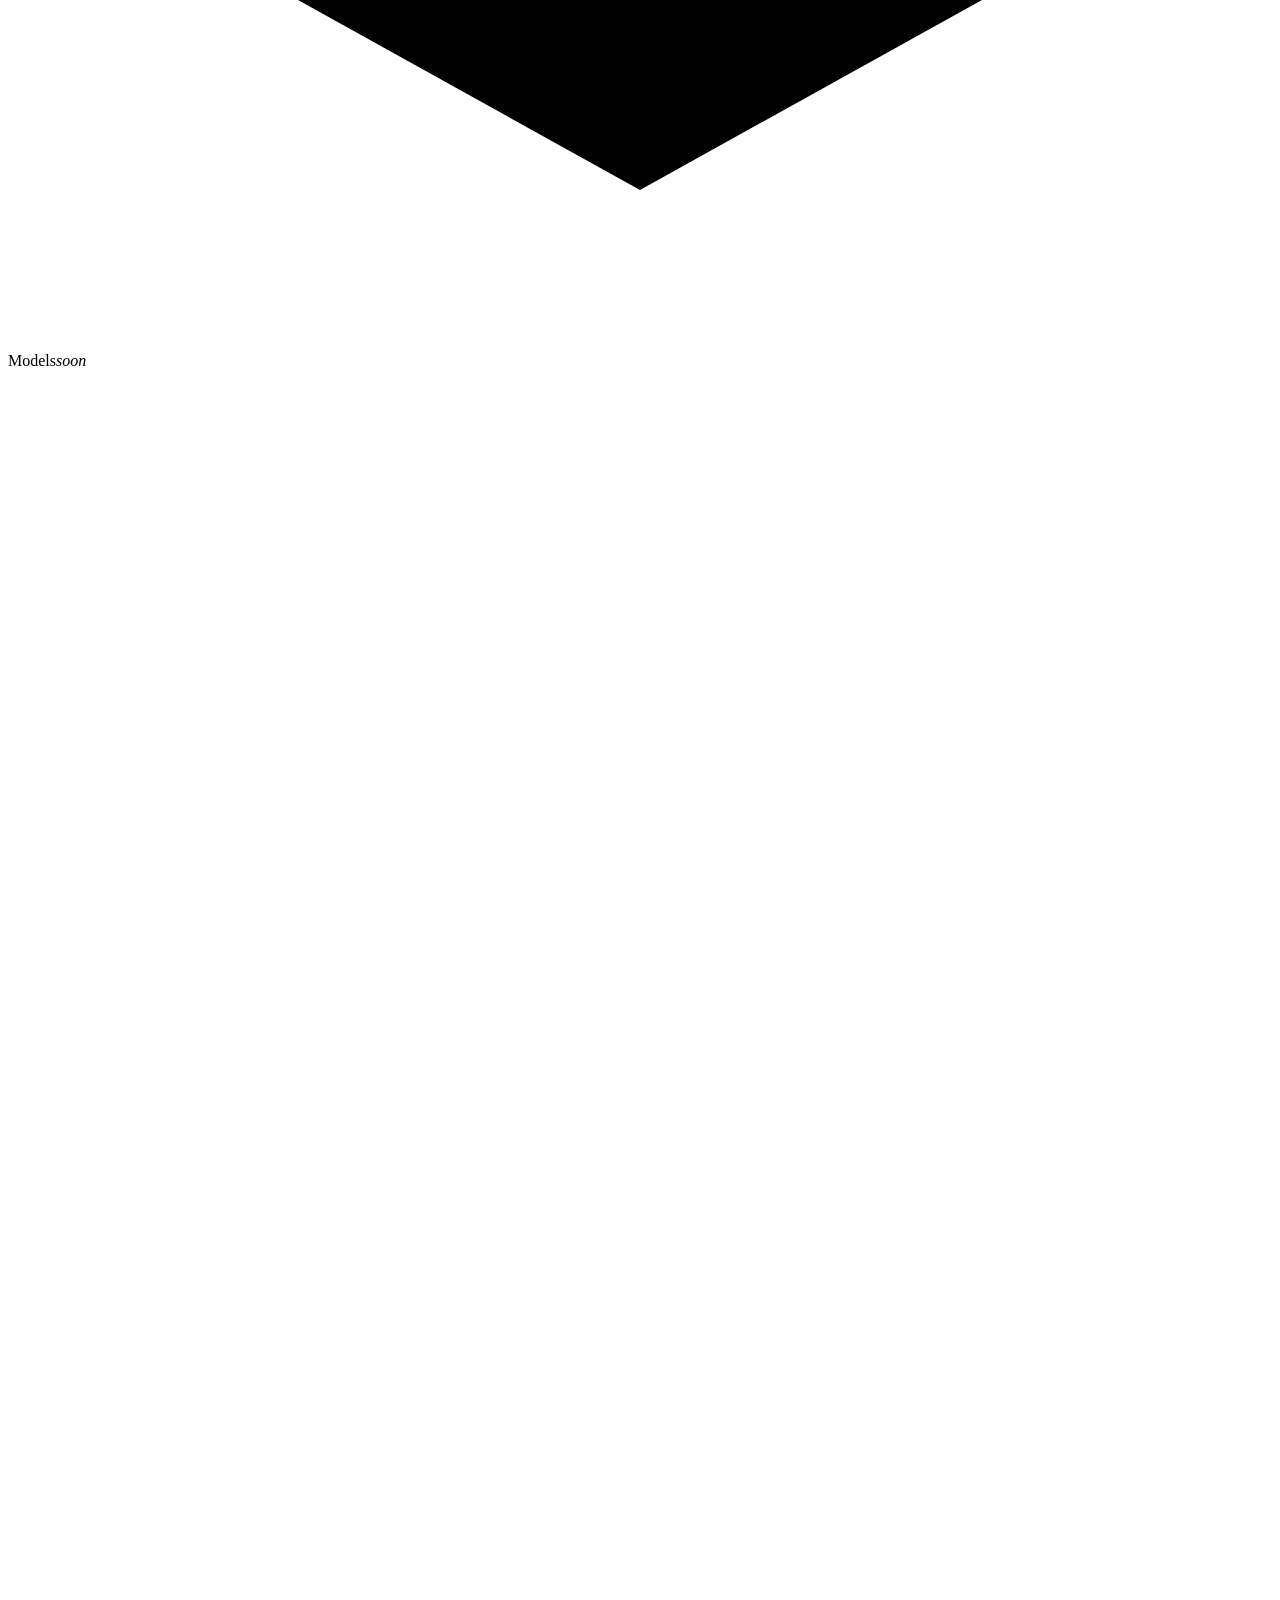
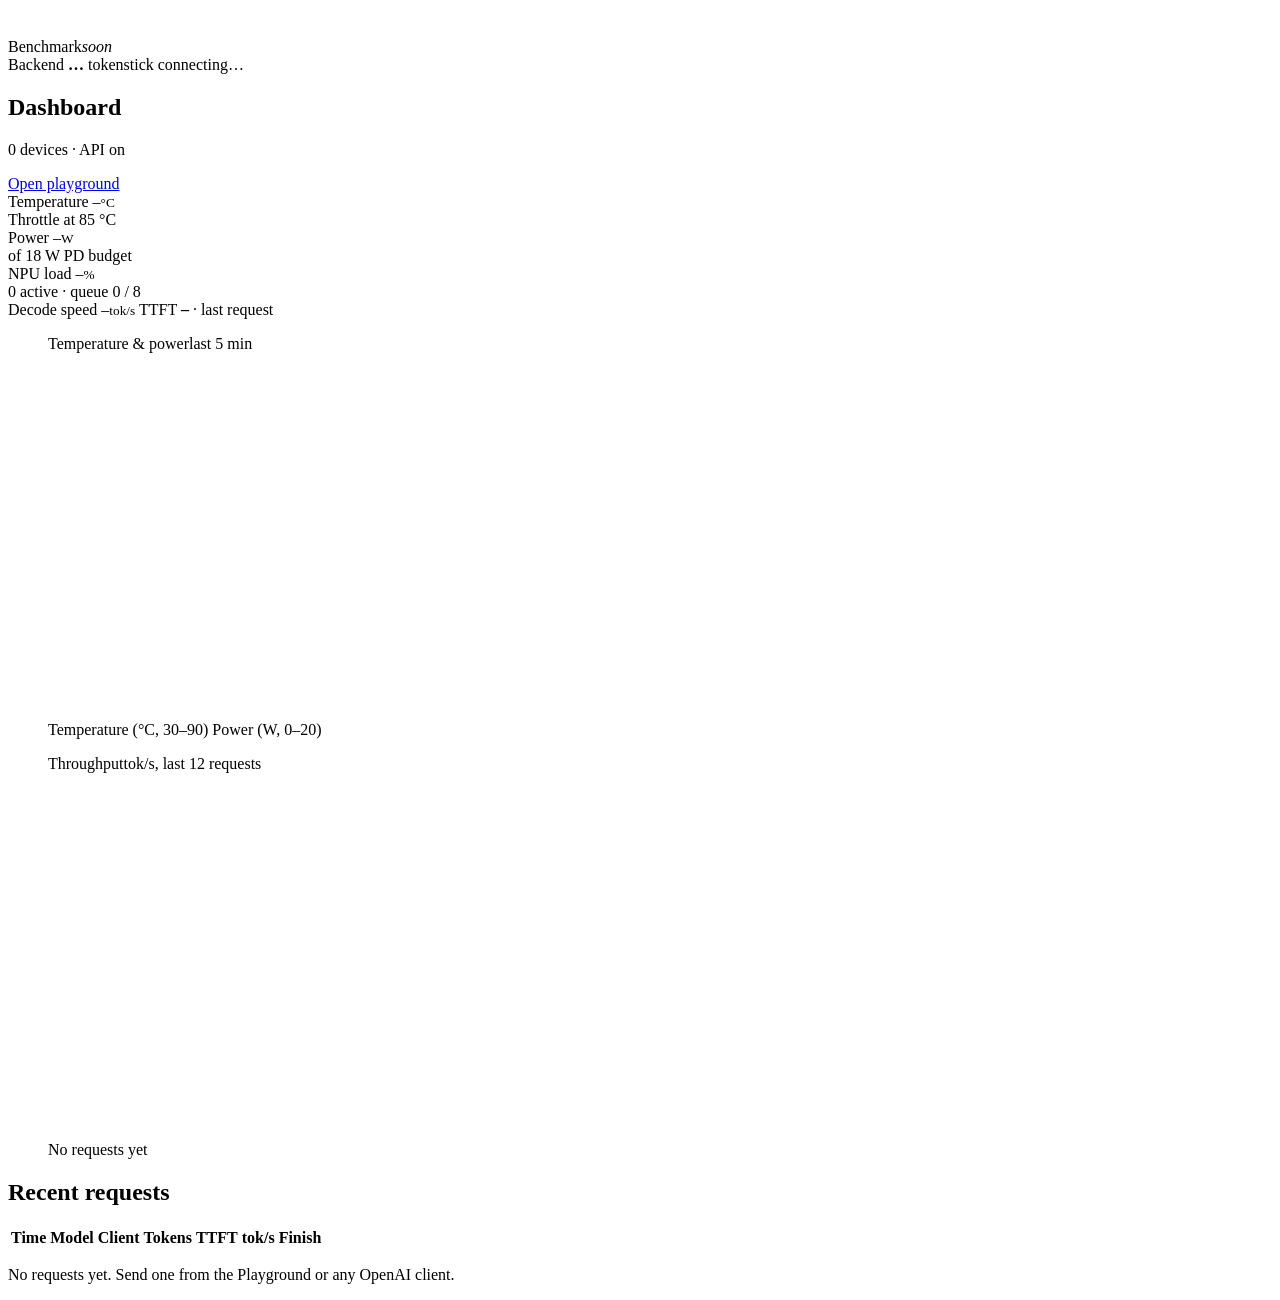
==== commit a6b15a26: "feat: web UI v1 (adopts #1) with queue, power mode and model state (#3) Takes the richer UI and mana" ====
--- a/crates/tokenstick-server/ui/index.html
+++ b/crates/tokenstick-server/ui/index.html
@@ -62,7 +62,7 @@
           <span class="label">NPU load</span>
           <span class="big mono"><span id="t-npu">–</span><small>%</small></span>
           <div class="bar"><div id="t-npu-bar" style="background:var(--text)"></div></div>
-          <span class="hint"><span id="t-active">0</span> active requests</span>
+          <span class="hint"><span id="t-active">0</span> active · queue <span class="mono" id="t-queue">0 / 8</span></span>
         </div>
         <div class="card tile">
           <span class="label">Decode speed</span>
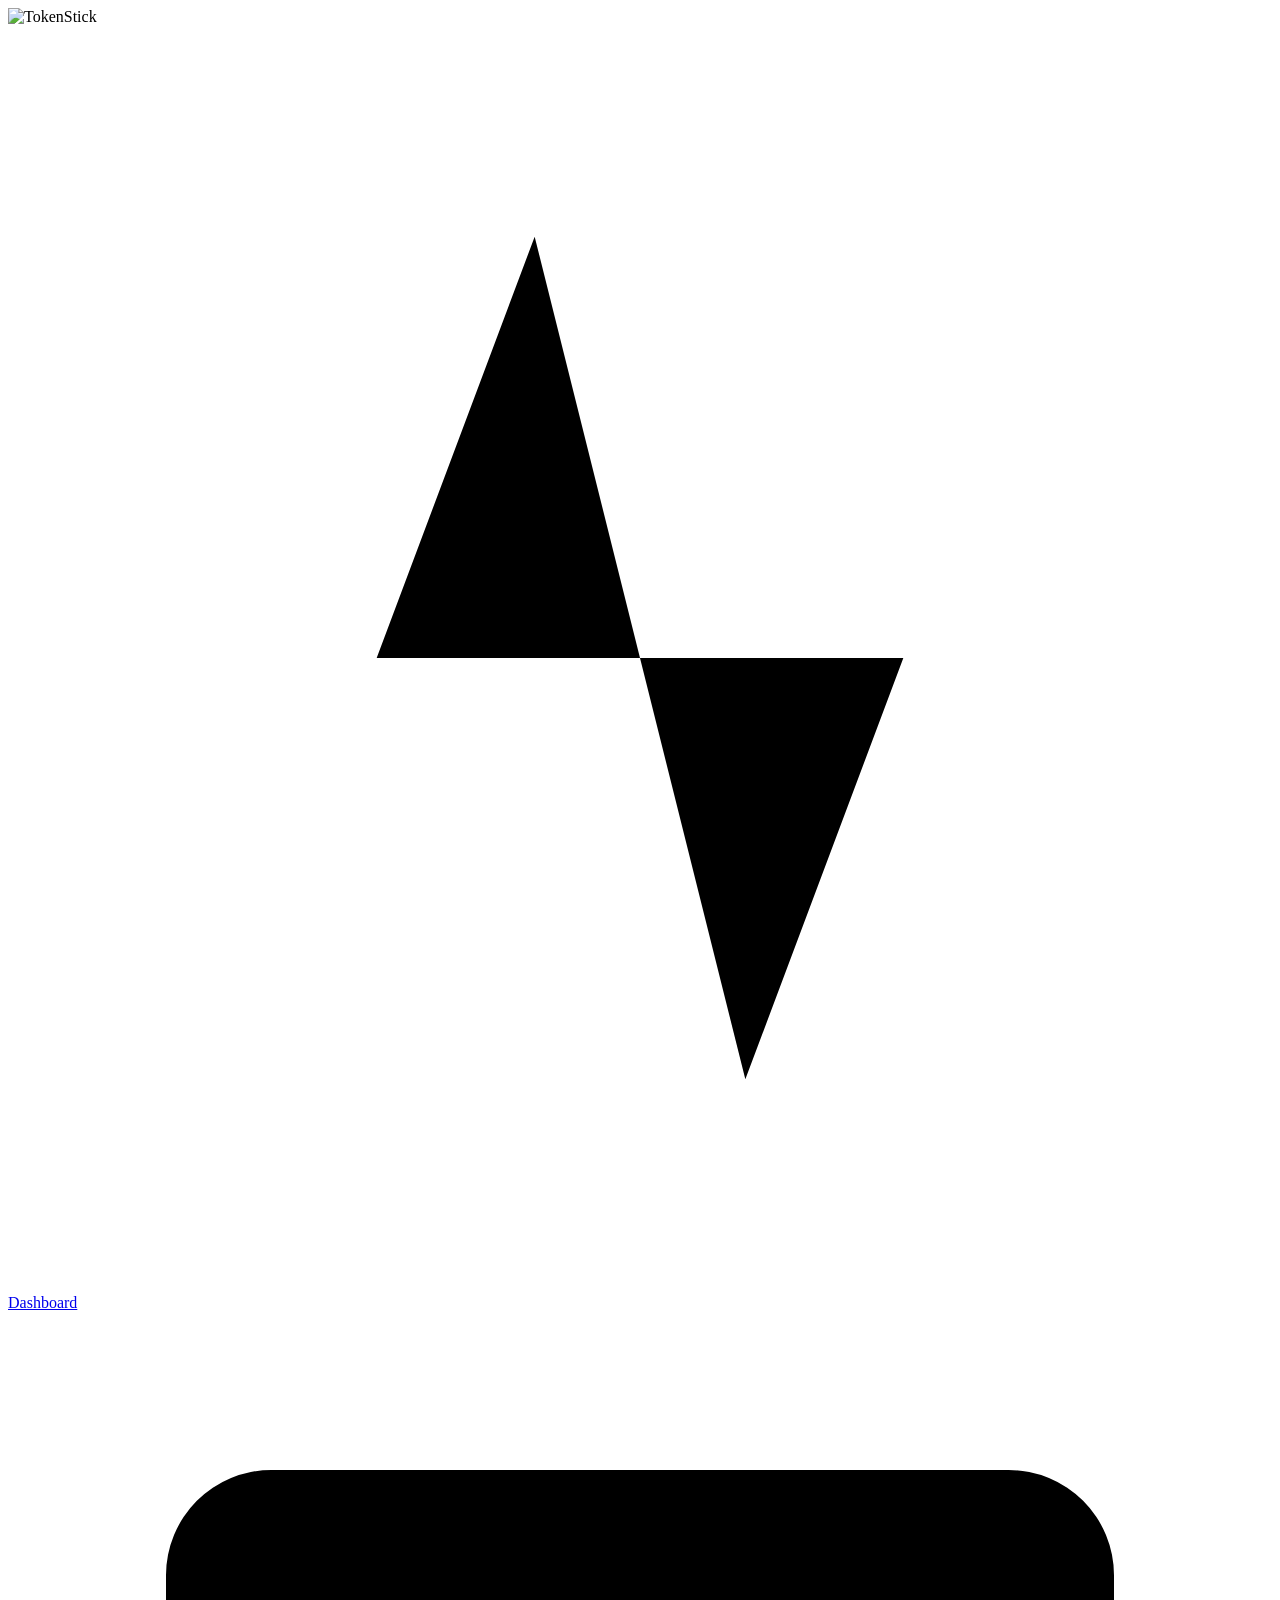
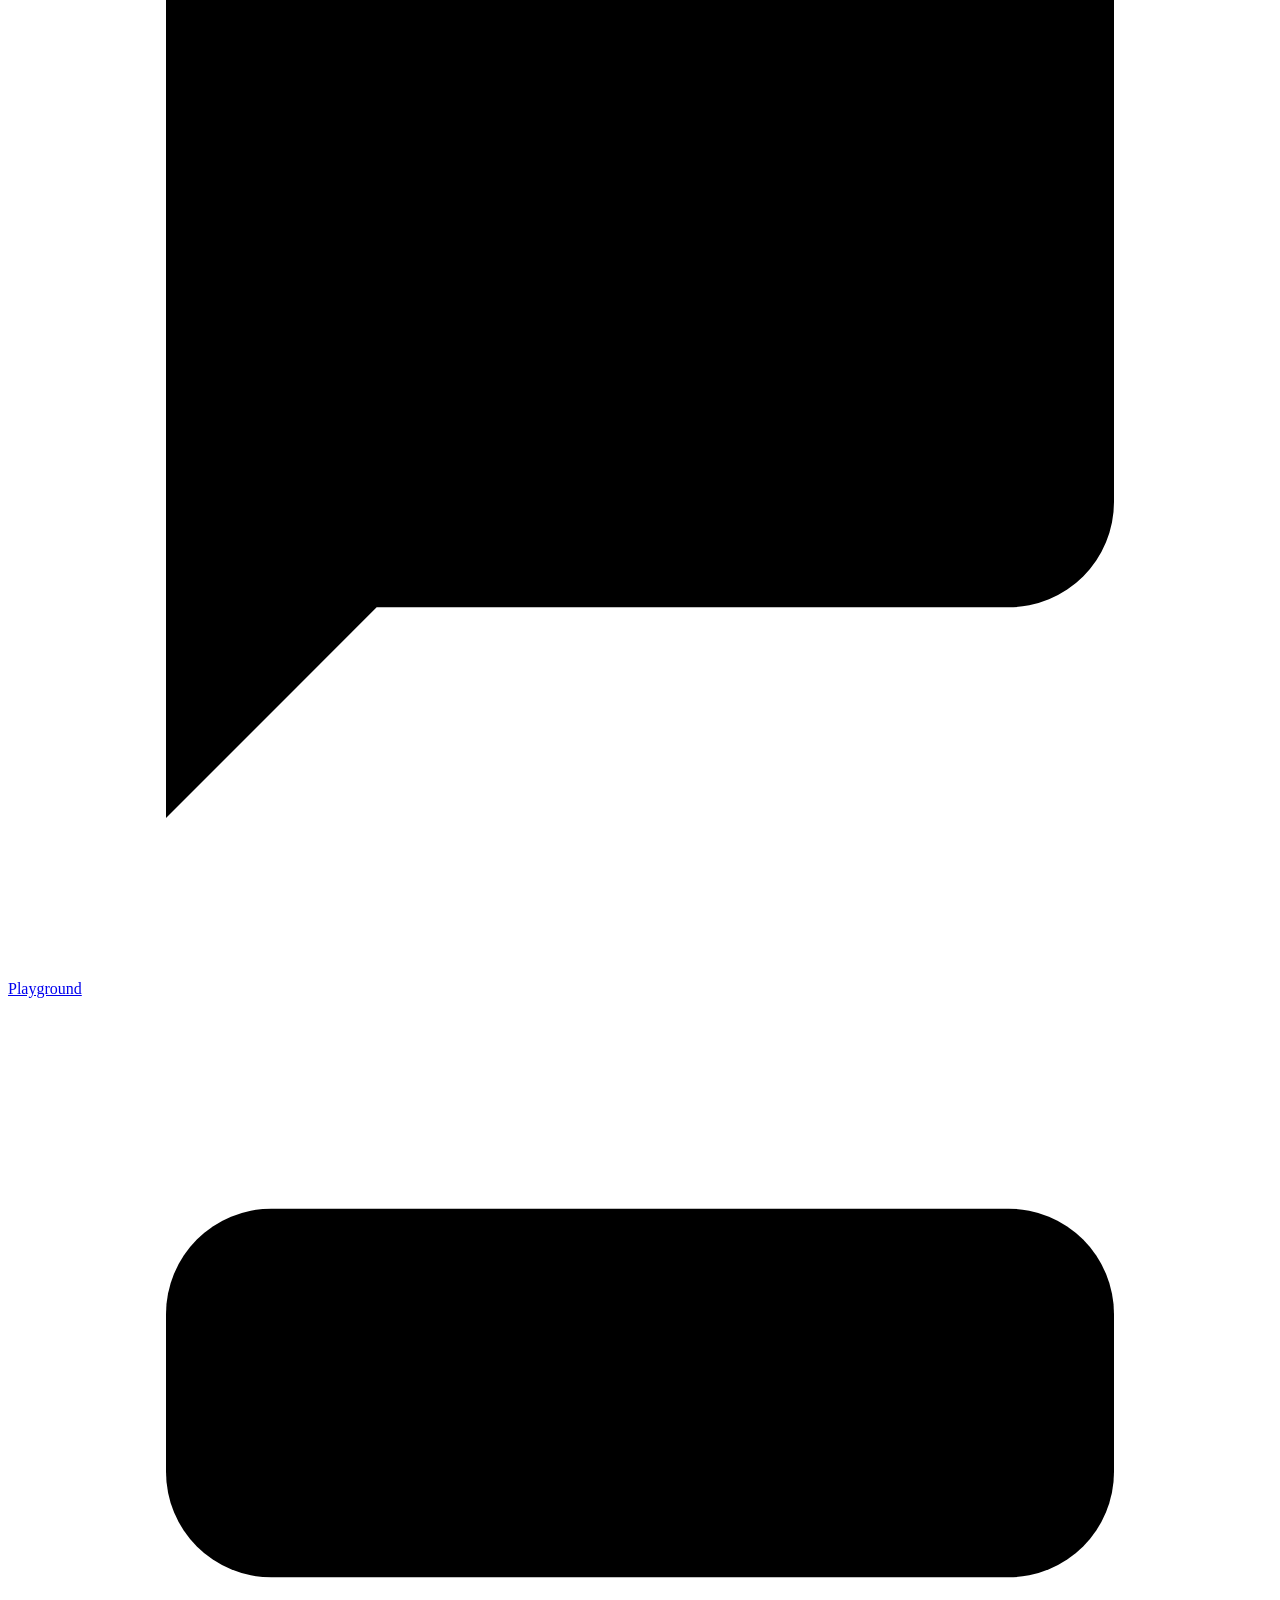
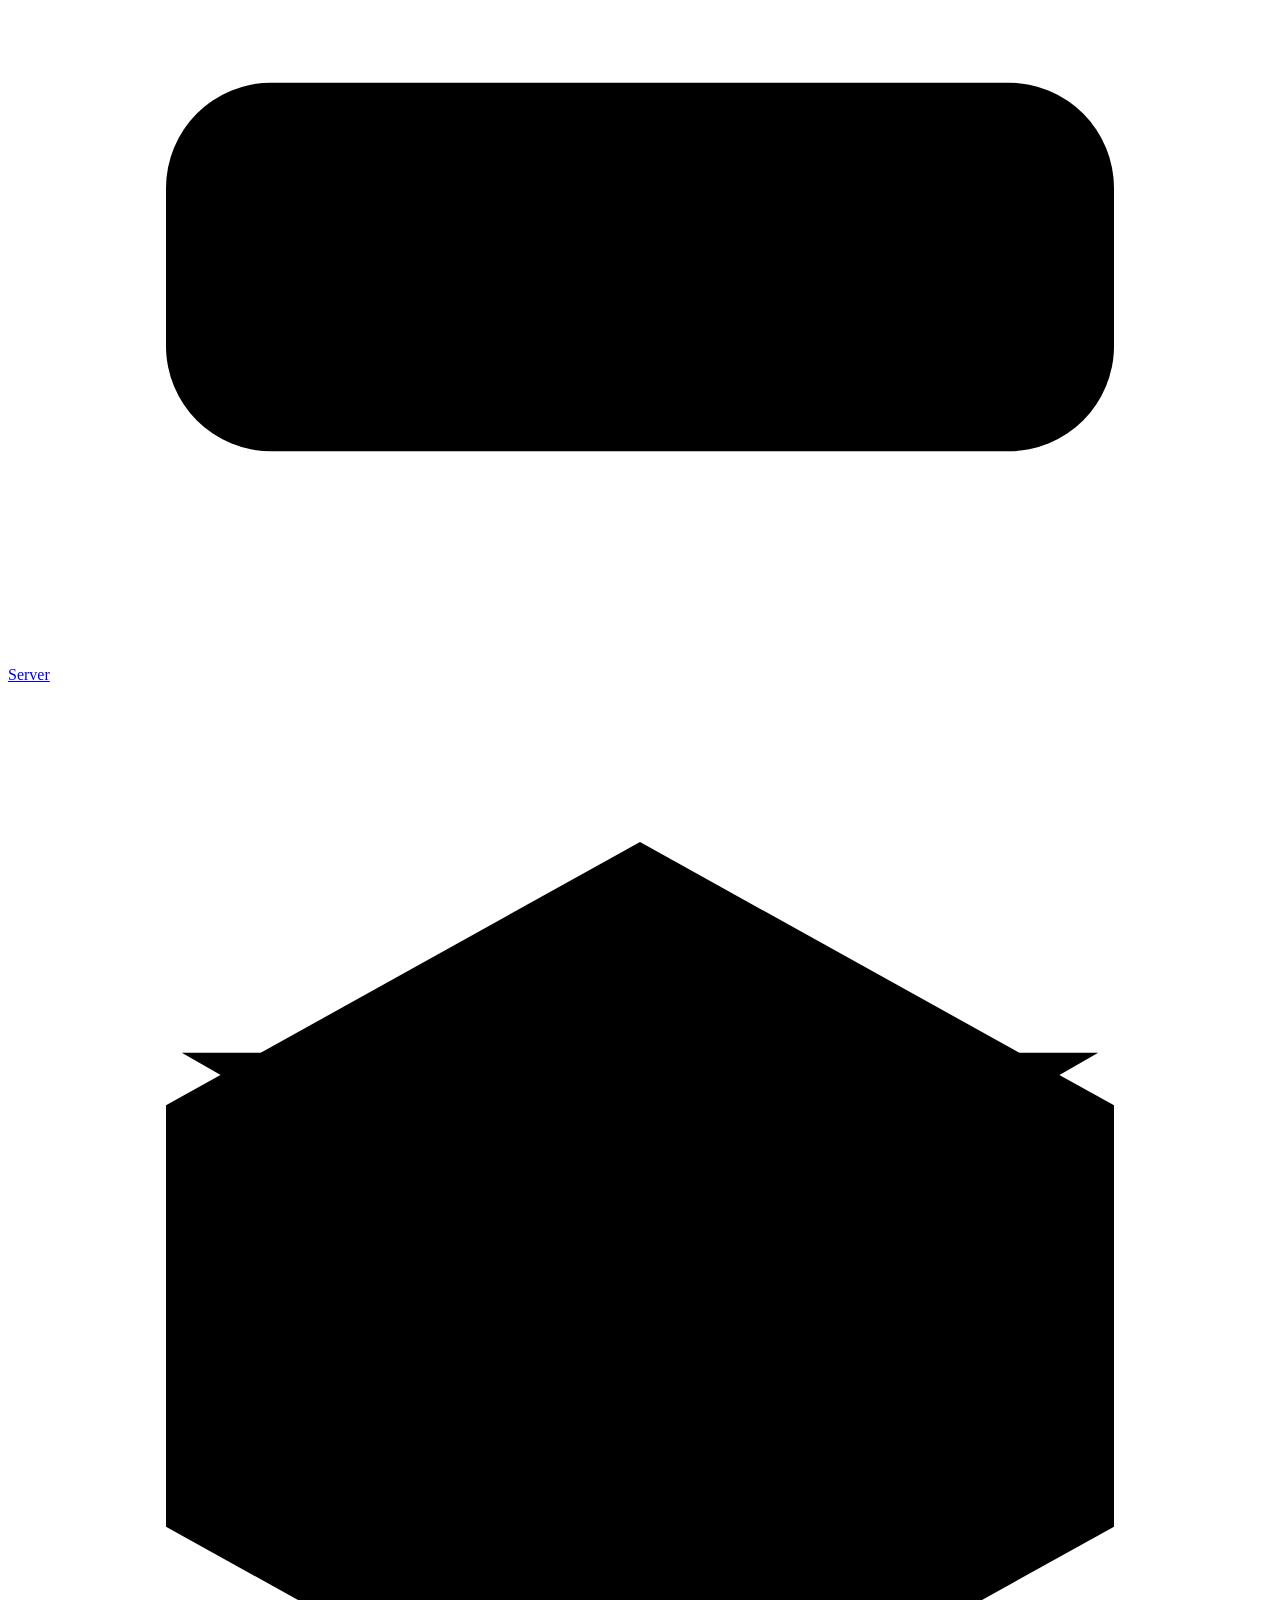
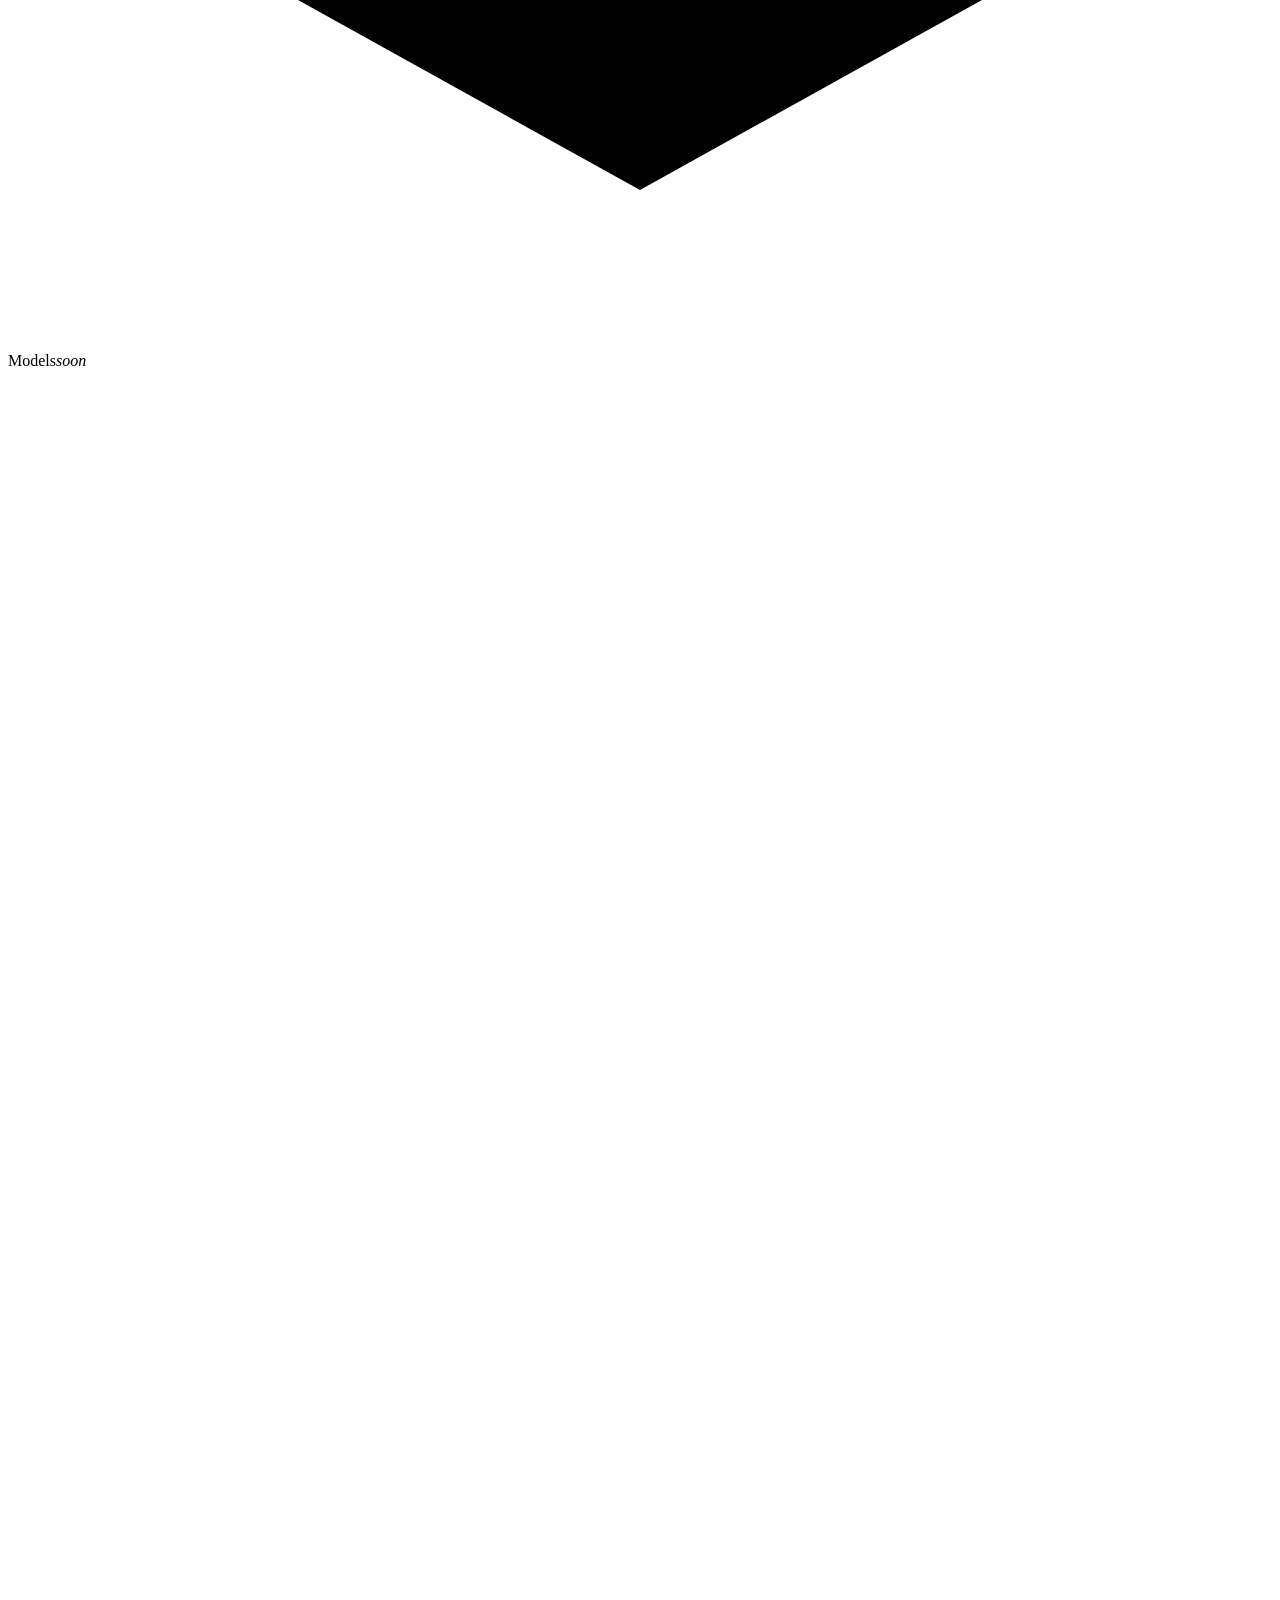
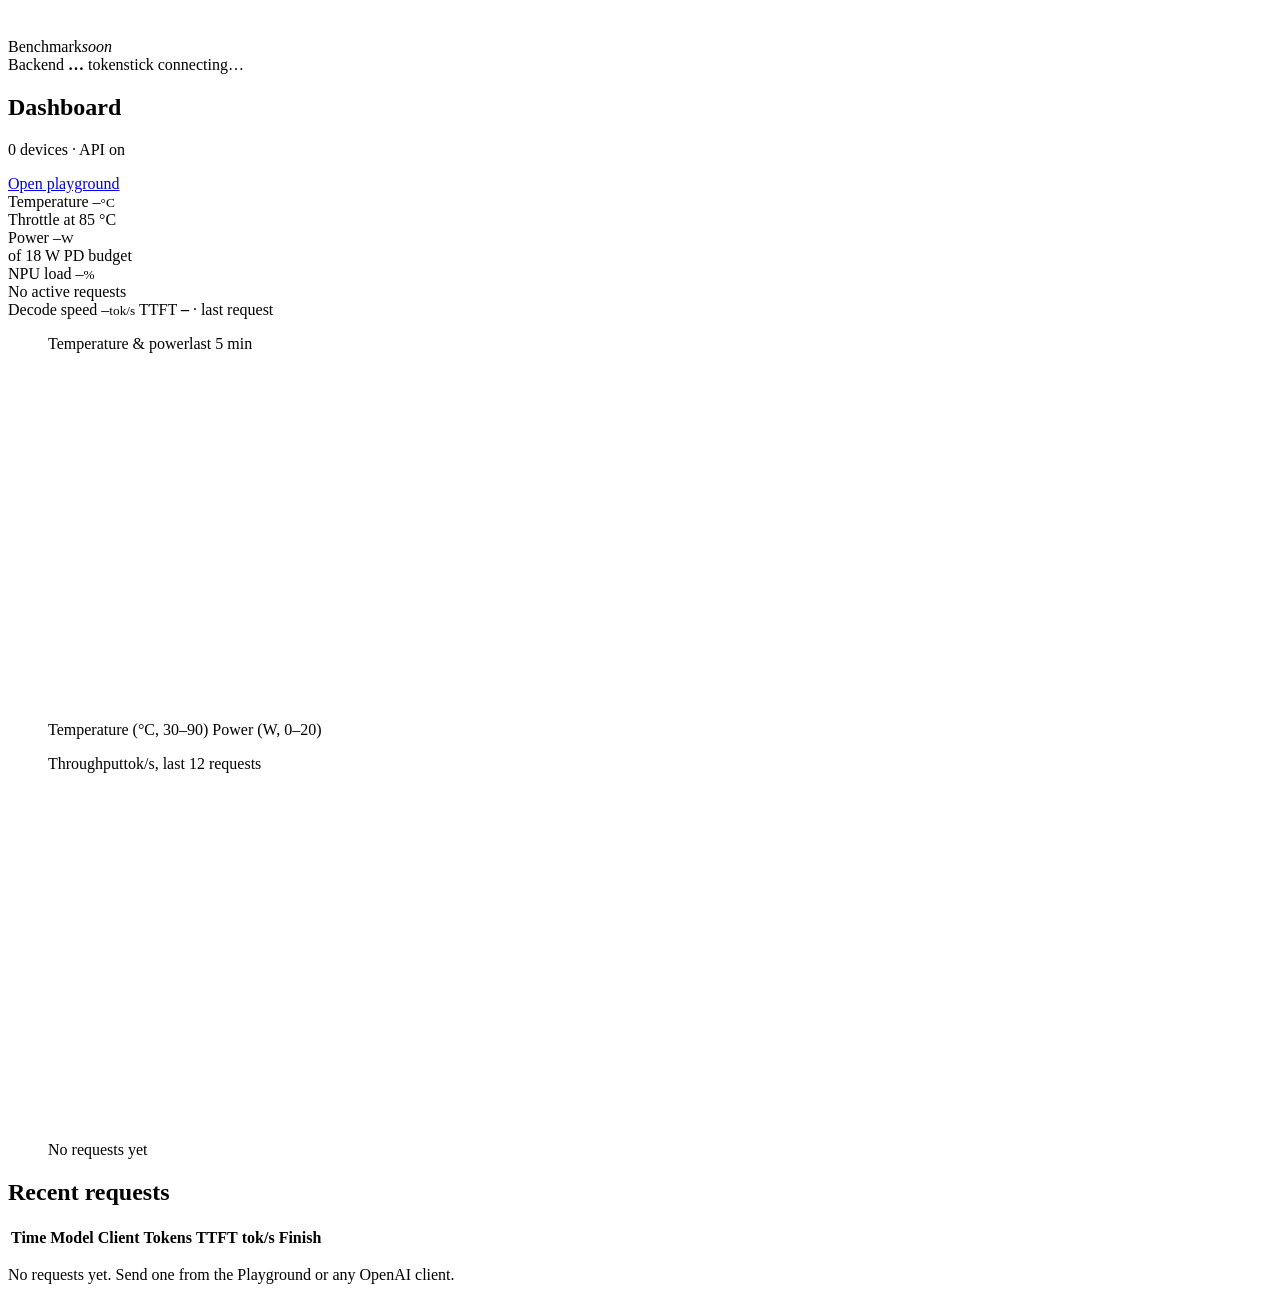
==== commit 58c54f64: "Add web UI screenshots, fix short-history chart and request count text - README: Dashboard and Playg" ====
--- a/crates/tokenstick-server/ui/index.html
+++ b/crates/tokenstick-server/ui/index.html
@@ -62,7 +62,7 @@
           <span class="label">NPU load</span>
           <span class="big mono"><span id="t-npu">–</span><small>%</small></span>
           <div class="bar"><div id="t-npu-bar" style="background:var(--text)"></div></div>
-          <span class="hint"><span id="t-active">0</span> active · queue <span class="mono" id="t-queue">0 / 8</span></span>
+          <span class="hint" id="t-active">No active requests</span>
         </div>
         <div class="card tile">
           <span class="label">Decode speed</span>
@@ -73,7 +73,7 @@
 
       <section class="charts" aria-label="History">
         <figure class="card chart">
-          <figcaption>Temperature &amp; power<span>last 5 min</span></figcaption>
+          <figcaption>Temperature &amp; power<span id="thermal-window">last 5 min</span></figcaption>
           <svg id="chart-thermal" viewBox="0 0 520 160" preserveAspectRatio="none" role="img" aria-label="Temperature and power over the last five minutes">
             <path class="grid" d="M0 40H520M0 80H520M0 120H520"/>
             <polyline id="line-temp" class="line-temp" points=""/>
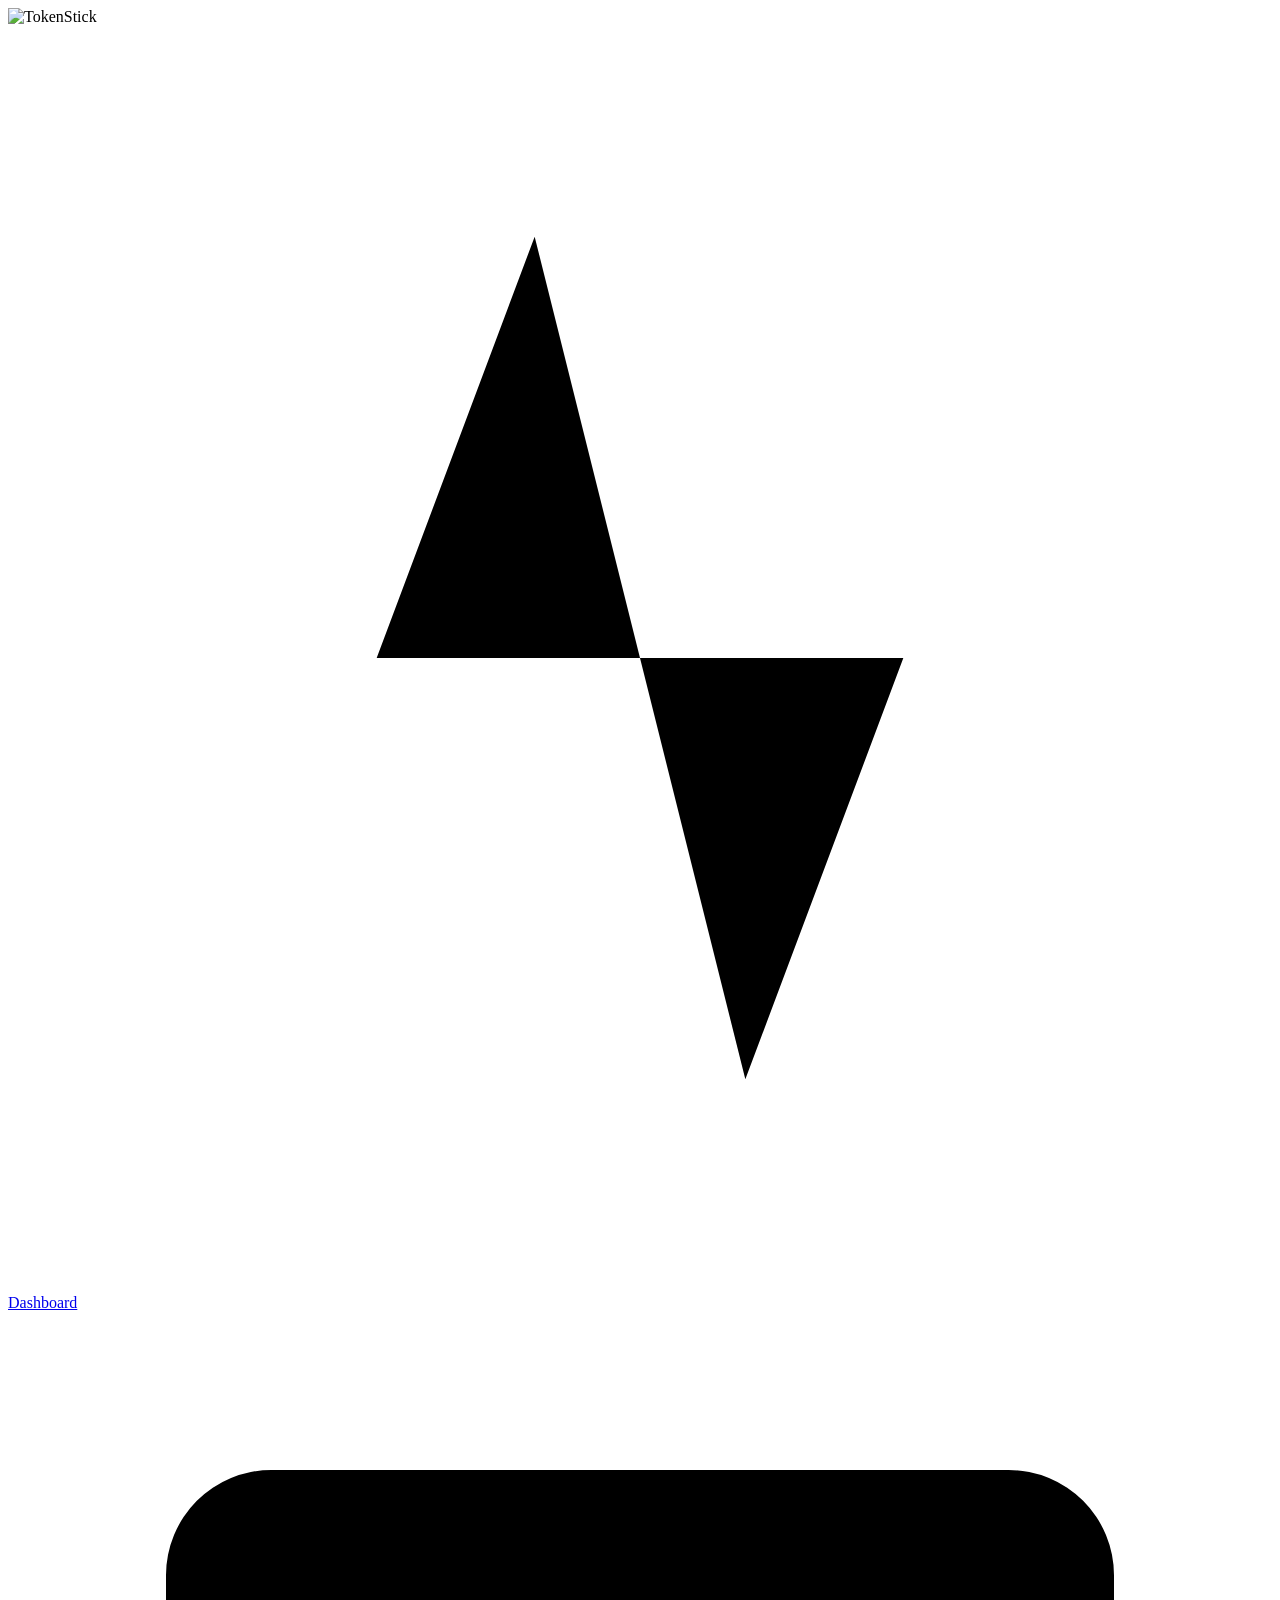
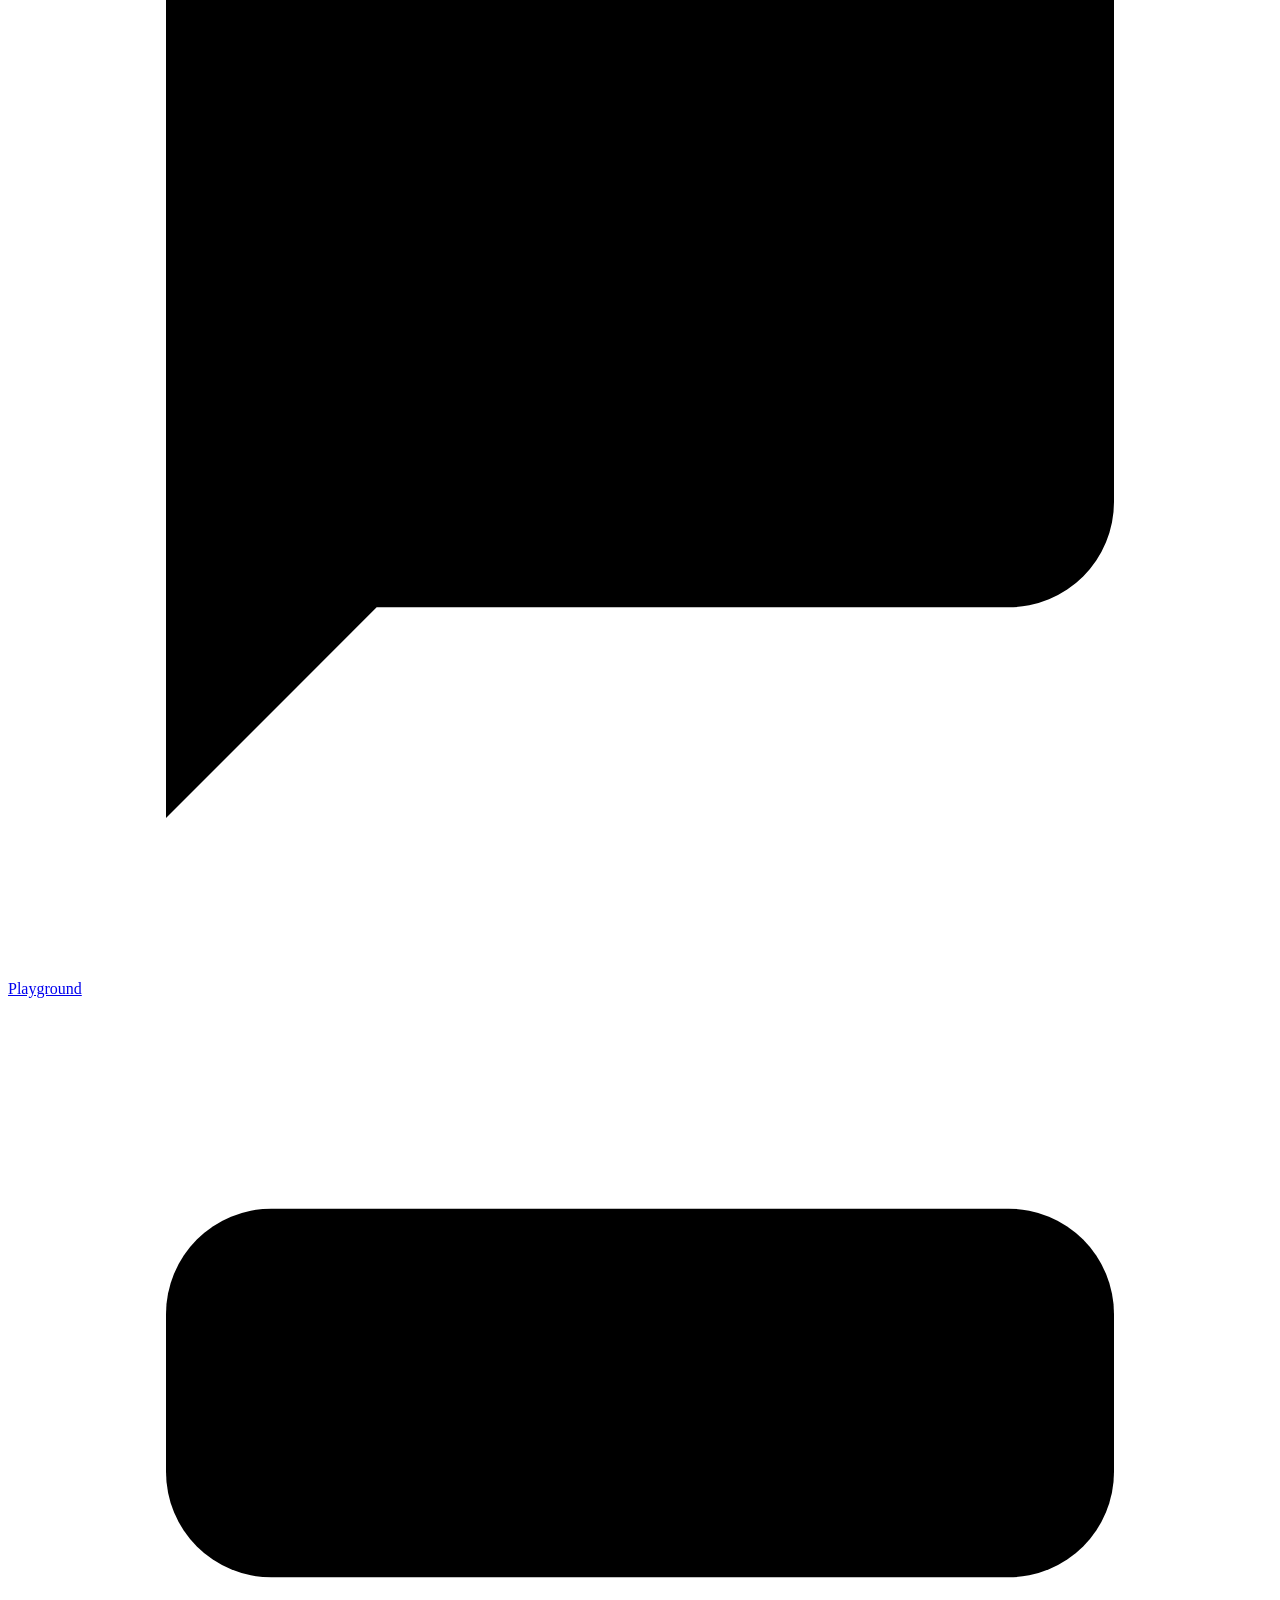
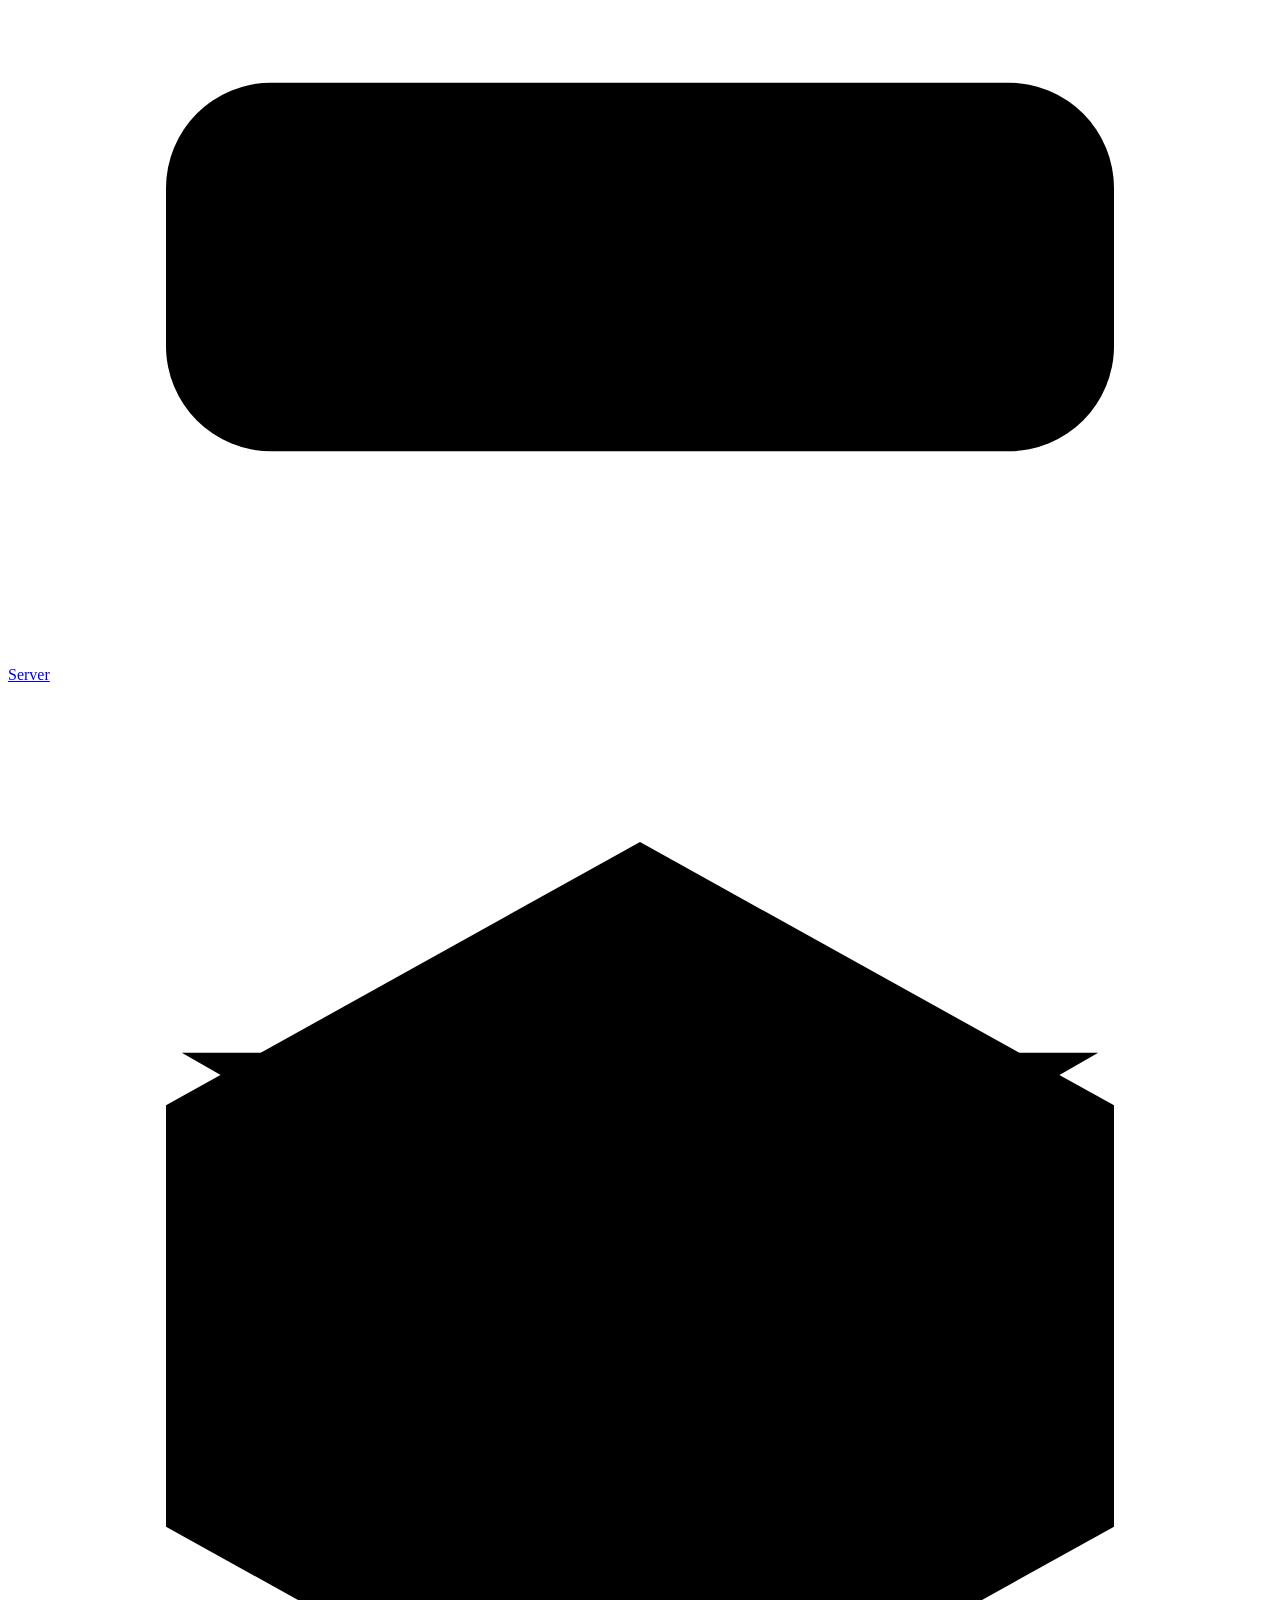
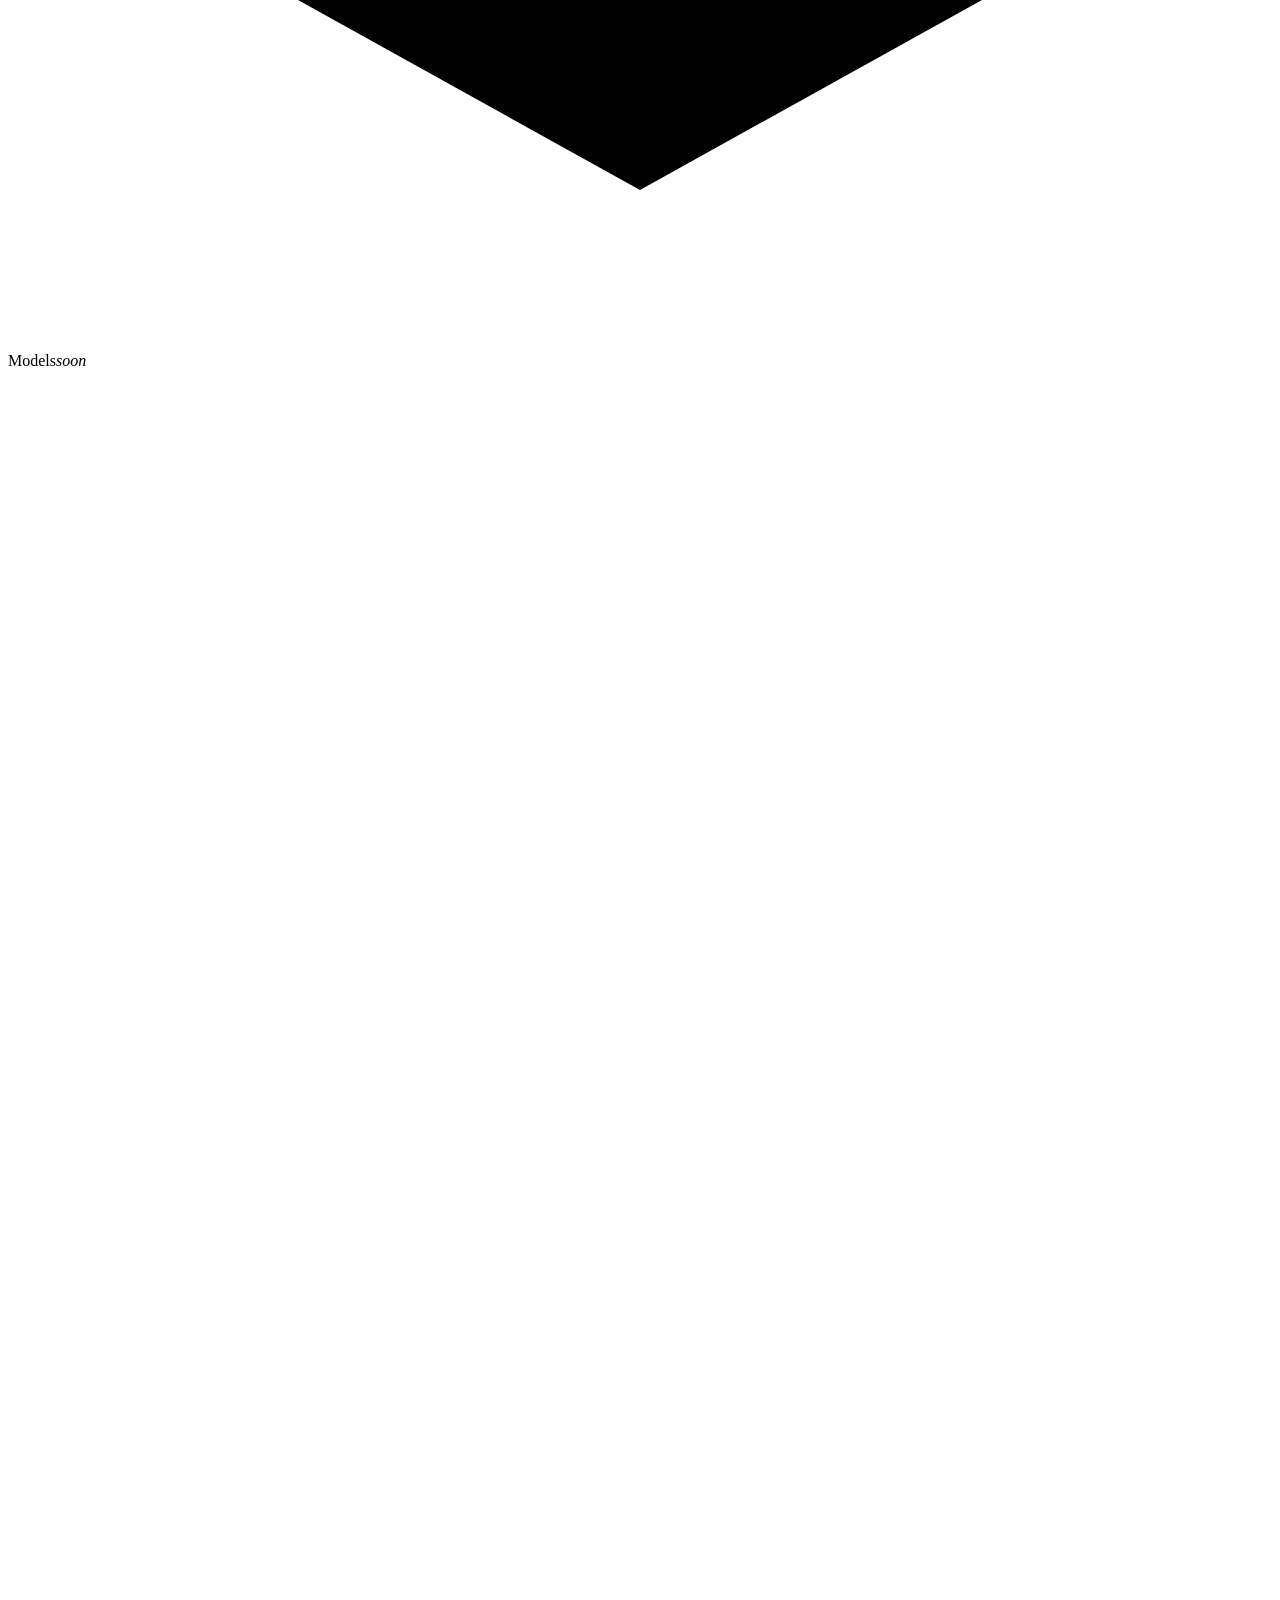
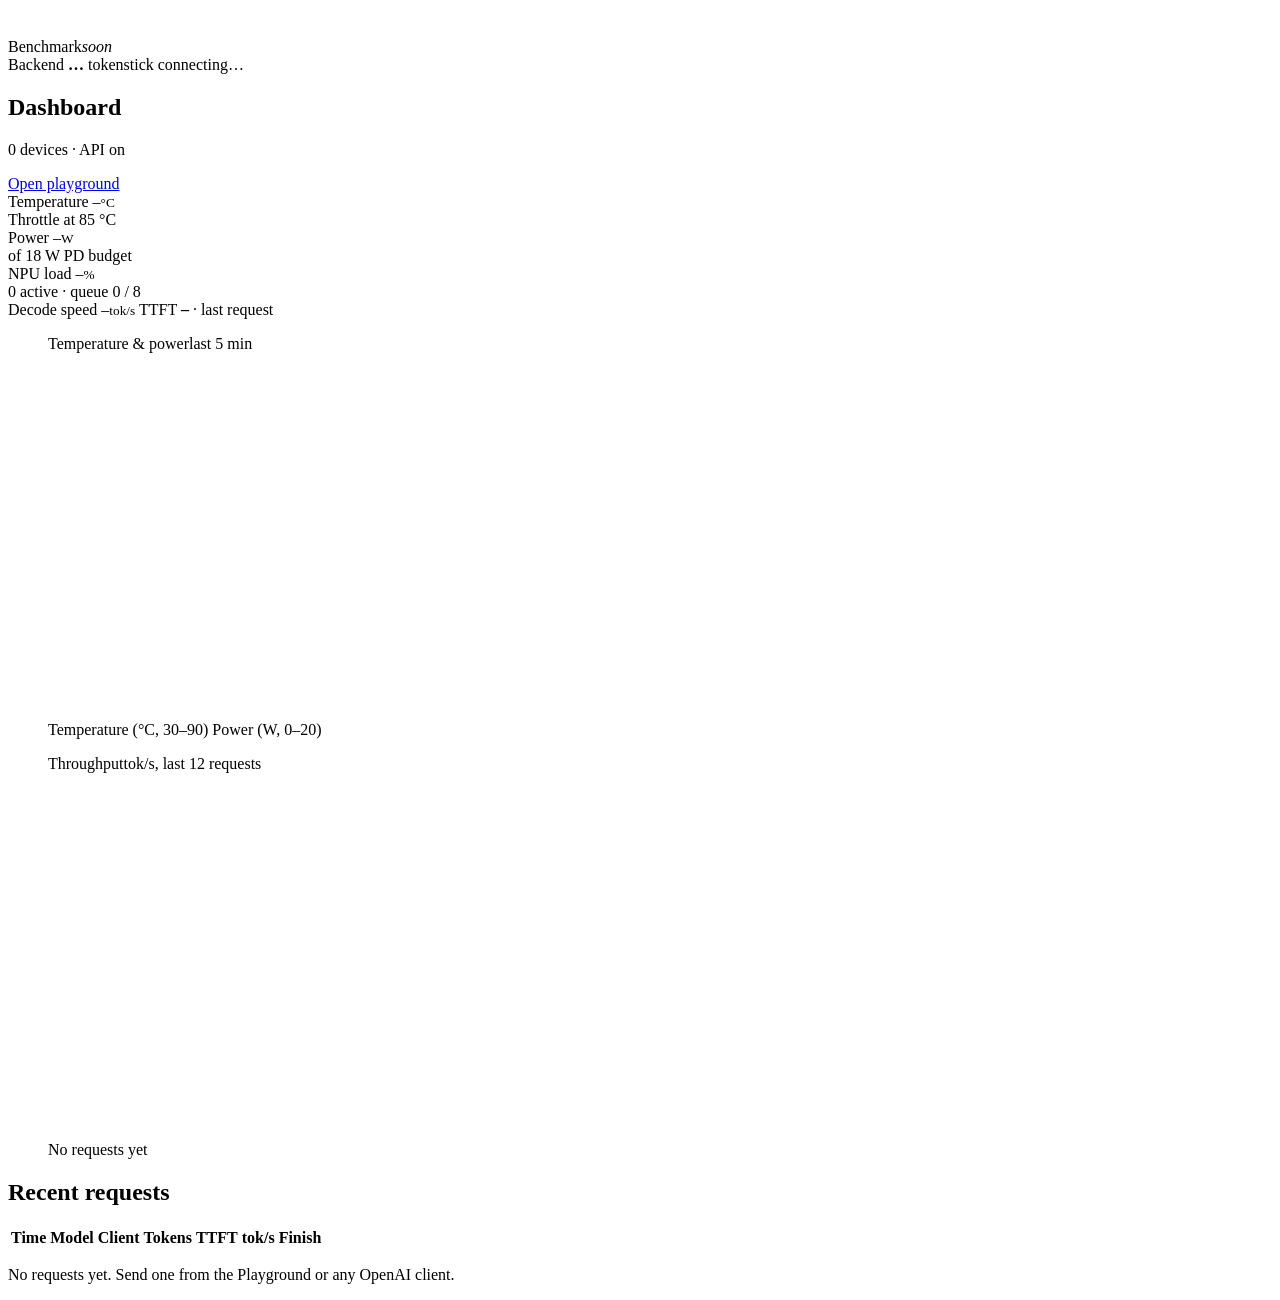
==== commit 46ef9f75: "Release v0.1.0 (#4) Release v0.1.0" ====
--- a/crates/tokenstick-server/ui/index.html
+++ b/crates/tokenstick-server/ui/index.html
@@ -62,7 +62,7 @@
           <span class="label">NPU load</span>
           <span class="big mono"><span id="t-npu">–</span><small>%</small></span>
           <div class="bar"><div id="t-npu-bar" style="background:var(--text)"></div></div>
-          <span class="hint" id="t-active">No active requests</span>
+          <span class="hint"><span id="t-active">0</span> active · queue <span class="mono" id="t-queue">0 / 8</span></span>
         </div>
         <div class="card tile">
           <span class="label">Decode speed</span>
@@ -73,7 +73,7 @@
 
       <section class="charts" aria-label="History">
         <figure class="card chart">
-          <figcaption>Temperature &amp; power<span id="thermal-window">last 5 min</span></figcaption>
+          <figcaption>Temperature &amp; power<span>last 5 min</span></figcaption>
           <svg id="chart-thermal" viewBox="0 0 520 160" preserveAspectRatio="none" role="img" aria-label="Temperature and power over the last five minutes">
             <path class="grid" d="M0 40H520M0 80H520M0 120H520"/>
             <polyline id="line-temp" class="line-temp" points=""/>
